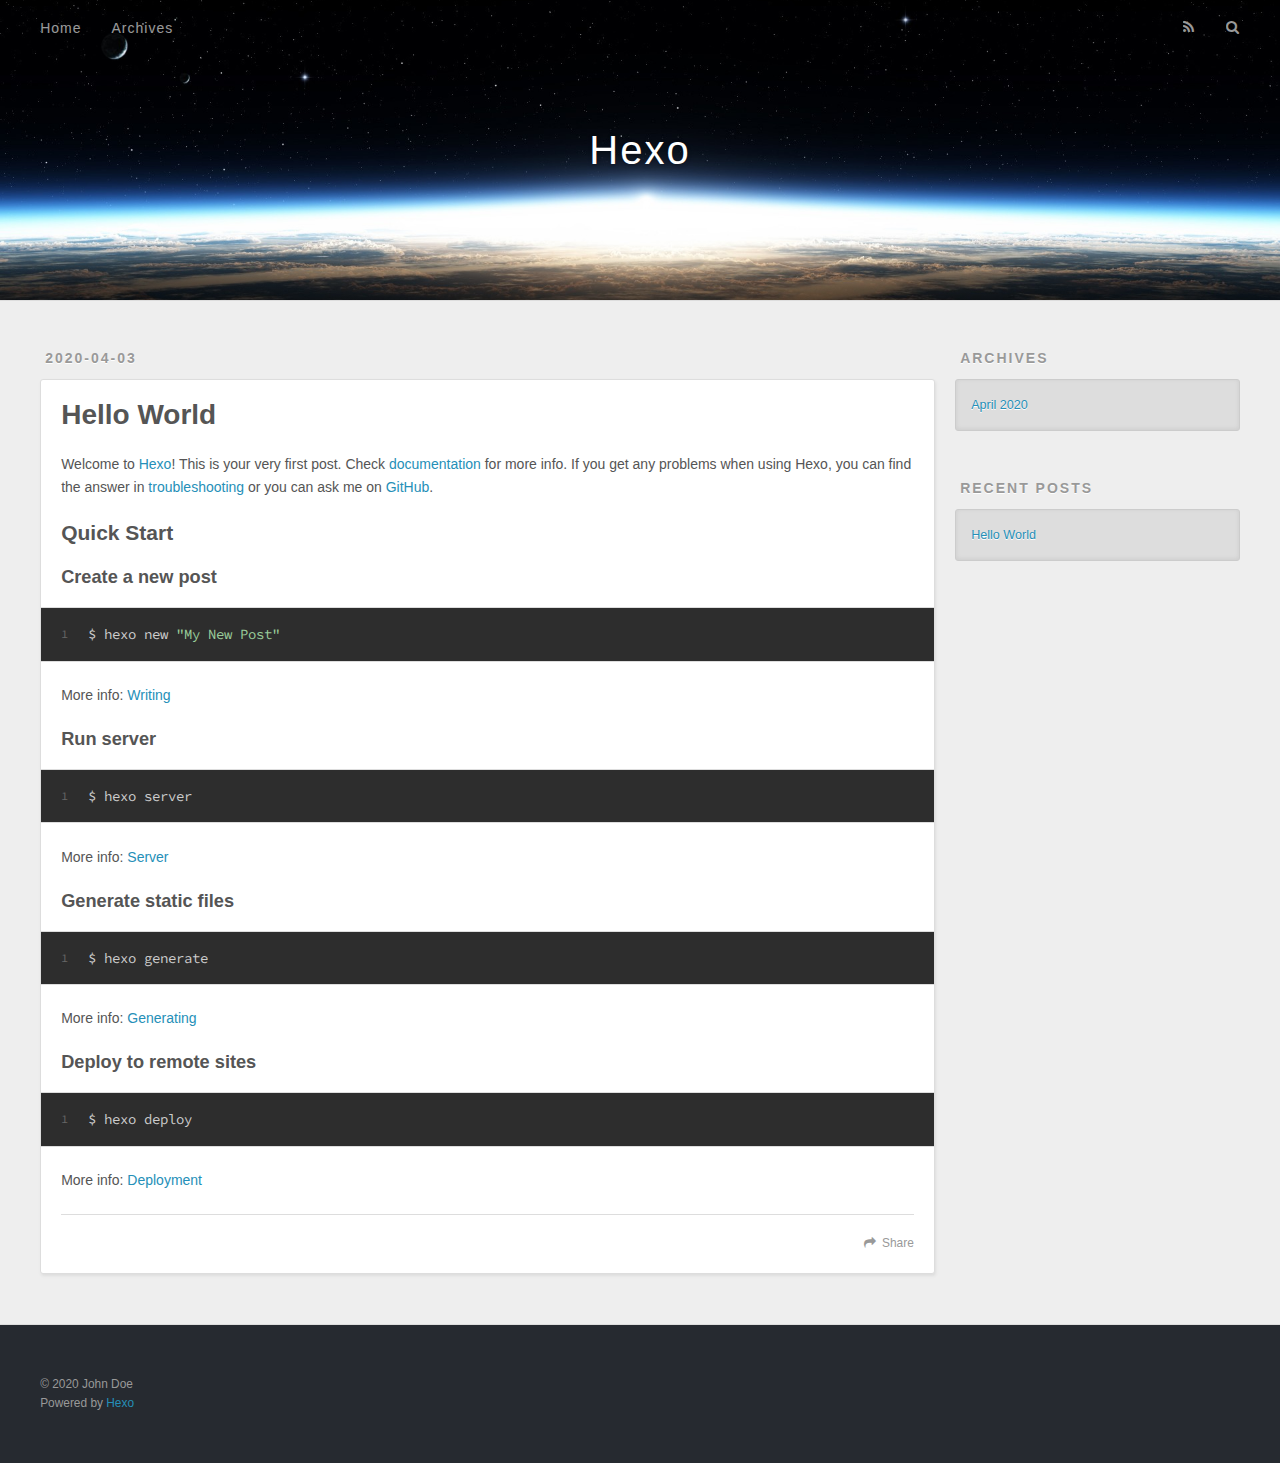
==== index.html @ 4df231c2 "Site updated: 2020-04-03 23:42:17" ====
<!DOCTYPE html>
<html>
<head>
  <meta charset="utf-8">
  

  
  <title>Hexo</title>
  <meta name="viewport" content="width=device-width, initial-scale=1, maximum-scale=1">
  <meta property="og:type" content="website">
<meta property="og:title" content="Hexo">
<meta property="og:url" content="https://clarence-chemistry.github.io/My-fish-blog/index.html">
<meta property="og:site_name" content="Hexo">
<meta property="og:locale" content="en_US">
<meta property="article:author" content="John Doe">
<meta name="twitter:card" content="summary">
  
    <link rel="alternate" href="/atom.xml" title="Hexo" type="application/atom+xml">
  
  
    <link rel="icon" href="/favicon.png">
  
  
    <link href="//fonts.googleapis.com/css?family=Source+Code+Pro" rel="stylesheet" type="text/css">
  
  
<link rel="stylesheet" href="/css/style.css">

<meta name="generator" content="Hexo 4.2.0"></head>

<body>
  <div id="container">
    <div id="wrap">
      <header id="header">
  <div id="banner"></div>
  <div id="header-outer" class="outer">
    <div id="header-title" class="inner">
      <h1 id="logo-wrap">
        <a href="/" id="logo">Hexo</a>
      </h1>
      
    </div>
    <div id="header-inner" class="inner">
      <nav id="main-nav">
        <a id="main-nav-toggle" class="nav-icon"></a>
        
          <a class="main-nav-link" href="/">Home</a>
        
          <a class="main-nav-link" href="/archives">Archives</a>
        
      </nav>
      <nav id="sub-nav">
        
          <a id="nav-rss-link" class="nav-icon" href="/atom.xml" title="RSS Feed"></a>
        
        <a id="nav-search-btn" class="nav-icon" title="Search"></a>
      </nav>
      <div id="search-form-wrap">
        <form action="//google.com/search" method="get" accept-charset="UTF-8" class="search-form"><input type="search" name="q" class="search-form-input" placeholder="Search"><button type="submit" class="search-form-submit">&#xF002;</button><input type="hidden" name="sitesearch" value="https://clarence-chemistry.github.io/My-fish-blog"></form>
      </div>
    </div>
  </div>
</header>
      <div class="outer">
        <section id="main">
  
    <article id="post-hello-world" class="article article-type-post" itemscope itemprop="blogPost">
  <div class="article-meta">
    <a href="/2020/04/03/hello-world/" class="article-date">
  <time datetime="2020-04-03T15:24:32.075Z" itemprop="datePublished">2020-04-03</time>
</a>
    
  </div>
  <div class="article-inner">
    
    
      <header class="article-header">
        
  
    <h1 itemprop="name">
      <a class="article-title" href="/2020/04/03/hello-world/">Hello World</a>
    </h1>
  

      </header>
    
    <div class="article-entry" itemprop="articleBody">
      
        <p>Welcome to <a href="https://hexo.io/" target="_blank" rel="noopener">Hexo</a>! This is your very first post. Check <a href="https://hexo.io/docs/" target="_blank" rel="noopener">documentation</a> for more info. If you get any problems when using Hexo, you can find the answer in <a href="https://hexo.io/docs/troubleshooting.html" target="_blank" rel="noopener">troubleshooting</a> or you can ask me on <a href="https://github.com/hexojs/hexo/issues" target="_blank" rel="noopener">GitHub</a>.</p>
<h2 id="Quick-Start"><a href="#Quick-Start" class="headerlink" title="Quick Start"></a>Quick Start</h2><h3 id="Create-a-new-post"><a href="#Create-a-new-post" class="headerlink" title="Create a new post"></a>Create a new post</h3><figure class="highlight bash"><table><tr><td class="gutter"><pre><span class="line">1</span><br></pre></td><td class="code"><pre><span class="line">$ hexo new <span class="string">"My New Post"</span></span><br></pre></td></tr></table></figure>

<p>More info: <a href="https://hexo.io/docs/writing.html" target="_blank" rel="noopener">Writing</a></p>
<h3 id="Run-server"><a href="#Run-server" class="headerlink" title="Run server"></a>Run server</h3><figure class="highlight bash"><table><tr><td class="gutter"><pre><span class="line">1</span><br></pre></td><td class="code"><pre><span class="line">$ hexo server</span><br></pre></td></tr></table></figure>

<p>More info: <a href="https://hexo.io/docs/server.html" target="_blank" rel="noopener">Server</a></p>
<h3 id="Generate-static-files"><a href="#Generate-static-files" class="headerlink" title="Generate static files"></a>Generate static files</h3><figure class="highlight bash"><table><tr><td class="gutter"><pre><span class="line">1</span><br></pre></td><td class="code"><pre><span class="line">$ hexo generate</span><br></pre></td></tr></table></figure>

<p>More info: <a href="https://hexo.io/docs/generating.html" target="_blank" rel="noopener">Generating</a></p>
<h3 id="Deploy-to-remote-sites"><a href="#Deploy-to-remote-sites" class="headerlink" title="Deploy to remote sites"></a>Deploy to remote sites</h3><figure class="highlight bash"><table><tr><td class="gutter"><pre><span class="line">1</span><br></pre></td><td class="code"><pre><span class="line">$ hexo deploy</span><br></pre></td></tr></table></figure>

<p>More info: <a href="https://hexo.io/docs/one-command-deployment.html" target="_blank" rel="noopener">Deployment</a></p>

      
    </div>
    <footer class="article-footer">
      <a data-url="https://clarence-chemistry.github.io/My-fish-blog/2020/04/03/hello-world/" data-id="ck8kctu7f0000n0w3fq7yd4i6" class="article-share-link">Share</a>
      
      
    </footer>
  </div>
  
</article>


  


</section>
        
          <aside id="sidebar">
  
    

  
    

  
    
  
    
  <div class="widget-wrap">
    <h3 class="widget-title">Archives</h3>
    <div class="widget">
      <ul class="archive-list"><li class="archive-list-item"><a class="archive-list-link" href="/archives/2020/04/">April 2020</a></li></ul>
    </div>
  </div>


  
    
  <div class="widget-wrap">
    <h3 class="widget-title">Recent Posts</h3>
    <div class="widget">
      <ul>
        
          <li>
            <a href="/2020/04/03/hello-world/">Hello World</a>
          </li>
        
      </ul>
    </div>
  </div>

  
</aside>
        
      </div>
      <footer id="footer">
  
  <div class="outer">
    <div id="footer-info" class="inner">
      &copy; 2020 John Doe<br>
      Powered by <a href="http://hexo.io/" target="_blank">Hexo</a>
    </div>
  </div>
</footer>
    </div>
    <nav id="mobile-nav">
  
    <a href="/" class="mobile-nav-link">Home</a>
  
    <a href="/archives" class="mobile-nav-link">Archives</a>
  
</nav>
    

<script src="//ajax.googleapis.com/ajax/libs/jquery/2.0.3/jquery.min.js"></script>


  
<link rel="stylesheet" href="/fancybox/jquery.fancybox.css">

  
<script src="/fancybox/jquery.fancybox.pack.js"></script>




<script src="/js/script.js"></script>




  </div>
</body>
</html>
---- css/style.css ----
body {
  width: 100%;
}
body:before,
body:after {
  content: "";
  display: table;
}
body:after {
  clear: both;
}
html,
body,
div,
span,
applet,
object,
iframe,
h1,
h2,
h3,
h4,
h5,
h6,
p,
blockquote,
pre,
a,
abbr,
acronym,
address,
big,
cite,
code,
del,
dfn,
em,
img,
ins,
kbd,
q,
s,
samp,
small,
strike,
strong,
sub,
sup,
tt,
var,
dl,
dt,
dd,
ol,
ul,
li,
fieldset,
form,
label,
legend,
table,
caption,
tbody,
tfoot,
thead,
tr,
th,
td {
  margin: 0;
  padding: 0;
  border: 0;
  outline: 0;
  font-weight: inherit;
  font-style: inherit;
  font-family: inherit;
  font-size: 100%;
  vertical-align: baseline;
}
body {
  line-height: 1;
  color: #000;
  background: #fff;
}
ol,
ul {
  list-style: none;
}
table {
  border-collapse: separate;
  border-spacing: 0;
  vertical-align: middle;
}
caption,
th,
td {
  text-align: left;
  font-weight: normal;
  vertical-align: middle;
}
a img {
  border: none;
}
input,
button {
  margin: 0;
  padding: 0;
}
input::-moz-focus-inner,
button::-moz-focus-inner {
  border: 0;
  padding: 0;
}
@font-face {
  font-family: FontAwesome;
  font-style: normal;
  font-weight: normal;
  src: url("fonts/fontawesome-webfont.eot?v=#4.0.3");
  src: url("fonts/fontawesome-webfont.eot?#iefix&v=#4.0.3") format("embedded-opentype"), url("fonts/fontawesome-webfont.woff?v=#4.0.3") format("woff"), url("fonts/fontawesome-webfont.ttf?v=#4.0.3") format("truetype"), url("fonts/fontawesome-webfont.svg#fontawesomeregular?v=#4.0.3") format("svg");
}
html,
body,
#container {
  height: 100%;
}
body {
  background: #eee;
  font: 14px -apple-system, BlinkMacSystemFont, "Segoe UI", "Roboto", "Oxygen", "Ubuntu", "Cantarell", "Fira Sans", "Droid Sans", "Helvetica Neue", sans-serif;
  -webkit-text-size-adjust: 100%;
}
.outer {
  max-width: 1220px;
  margin: 0 auto;
  padding: 0 20px;
}
.outer:before,
.outer:after {
  content: "";
  display: table;
}
.outer:after {
  clear: both;
}
.inner {
  display: inline;
  float: left;
  width: 98.33333333333333%;
  margin: 0 0.833333333333333%;
}
.left,
.alignleft {
  float: left;
}
.right,
.alignright {
  float: right;
}
.clear {
  clear: both;
}
#container {
  position: relative;
}
.mobile-nav-on {
  overflow: hidden;
}
#wrap {
  height: 100%;
  width: 100%;
  position: absolute;
  top: 0;
  left: 0;
  -webkit-transition: 0.2s ease-out;
  -moz-transition: 0.2s ease-out;
  -ms-transition: 0.2s ease-out;
  transition: 0.2s ease-out;
  z-index: 1;
  background: #eee;
}
.mobile-nav-on #wrap {
  left: 280px;
}
@media screen and (min-width: 768px) {
  #main {
    display: inline;
    float: left;
    width: 73.33333333333333%;
    margin: 0 0.833333333333333%;
  }
}
.article-date,
.article-category-link,
.archive-year,
.widget-title {
  text-decoration: none;
  text-transform: uppercase;
  letter-spacing: 2px;
  color: #999;
  margin-bottom: 1em;
  margin-left: 5px;
  line-height: 1em;
  text-shadow: 0 1px #fff;
  font-weight: bold;
}
.article-inner,
.archive-article-inner {
  background: #fff;
  -webkit-box-shadow: 1px 2px 3px #ddd;
  box-shadow: 1px 2px 3px #ddd;
  border: 1px solid #ddd;
  border-radius: 3px;
}
.article-entry h1,
.widget h1 {
  font-size: 2em;
}
.article-entry h2,
.widget h2 {
  font-size: 1.5em;
}
.article-entry h3,
.widget h3 {
  font-size: 1.3em;
}
.article-entry h4,
.widget h4 {
  font-size: 1.2em;
}
.article-entry h5,
.widget h5 {
  font-size: 1em;
}
.article-entry h6,
.widget h6 {
  font-size: 1em;
  color: #999;
}
.article-entry hr,
.widget hr {
  border: 1px dashed #ddd;
}
.article-entry strong,
.widget strong {
  font-weight: bold;
}
.article-entry em,
.widget em,
.article-entry cite,
.widget cite {
  font-style: italic;
}
.article-entry sup,
.widget sup,
.article-entry sub,
.widget sub {
  font-size: 0.75em;
  line-height: 0;
  position: relative;
  vertical-align: baseline;
}
.article-entry sup,
.widget sup {
  top: -0.5em;
}
.article-entry sub,
.widget sub {
  bottom: -0.2em;
}
.article-entry small,
.widget small {
  font-size: 0.85em;
}
.article-entry acronym,
.widget acronym,
.article-entry abbr,
.widget abbr {
  border-bottom: 1px dotted;
}
.article-entry ul,
.widget ul,
.article-entry ol,
.widget ol,
.article-entry dl,
.widget dl {
  margin: 0 20px;
  line-height: 1.6em;
}
.article-entry ul ul,
.widget ul ul,
.article-entry ol ul,
.widget ol ul,
.article-entry ul ol,
.widget ul ol,
.article-entry ol ol,
.widget ol ol {
  margin-top: 0;
  margin-bottom: 0;
}
.article-entry ul,
.widget ul {
  list-style: disc;
}
.article-entry ol,
.widget ol {
  list-style: decimal;
}
.article-entry dt,
.widget dt {
  font-weight: bold;
}
#header {
  height: 300px;
  position: relative;
  border-bottom: 1px solid #ddd;
}
#header:before,
#header:after {
  content: "";
  position: absolute;
  left: 0;
  right: 0;
  height: 40px;
}
#header:before {
  top: 0;
  background: -webkit-linear-gradient(rgba(0,0,0,0.2), transparent);
  background: -moz-linear-gradient(rgba(0,0,0,0.2), transparent);
  background: -ms-linear-gradient(rgba(0,0,0,0.2), transparent);
  background: linear-gradient(rgba(0,0,0,0.2), transparent);
}
#header:after {
  bottom: 0;
  background: -webkit-linear-gradient(transparent, rgba(0,0,0,0.2));
  background: -moz-linear-gradient(transparent, rgba(0,0,0,0.2));
  background: -ms-linear-gradient(transparent, rgba(0,0,0,0.2));
  background: linear-gradient(transparent, rgba(0,0,0,0.2));
}
#header-outer {
  height: 100%;
  position: relative;
}
#header-inner {
  position: relative;
  overflow: hidden;
}
#banner {
  position: absolute;
  top: 0;
  left: 0;
  width: 100%;
  height: 100%;
  background: url("images/banner.jpg") center #000;
  -webkit-background-size: cover;
  -moz-background-size: cover;
  background-size: cover;
  z-index: -1;
}
#header-title {
  text-align: center;
  height: 40px;
  position: absolute;
  top: 50%;
  left: 0;
  margin-top: -20px;
}
#logo,
#subtitle {
  text-decoration: none;
  color: #fff;
  font-weight: 300;
  text-shadow: 0 1px 4px rgba(0,0,0,0.3);
}
#logo {
  font-size: 40px;
  line-height: 40px;
  letter-spacing: 2px;
}
#subtitle {
  font-size: 16px;
  line-height: 16px;
  letter-spacing: 1px;
}
#subtitle-wrap {
  margin-top: 16px;
}
#main-nav {
  float: left;
  margin-left: -15px;
}
.nav-icon,
.main-nav-link {
  float: left;
  color: #fff;
  opacity: 0.6;
  text-decoration: none;
  text-shadow: 0 1px rgba(0,0,0,0.2);
  -webkit-transition: opacity 0.2s;
  -moz-transition: opacity 0.2s;
  -ms-transition: opacity 0.2s;
  transition: opacity 0.2s;
  display: block;
  padding: 20px 15px;
}
.nav-icon:hover,
.main-nav-link:hover {
  opacity: 1;
}
.nav-icon {
  font-family: FontAwesome;
  text-align: center;
  font-size: 14px;
  width: 14px;
  height: 14px;
  padding: 20px 15px;
  position: relative;
  cursor: pointer;
}
.main-nav-link {
  font-weight: 300;
  letter-spacing: 1px;
}
@media screen and (max-width: 479px) {
  .main-nav-link {
    display: none;
  }
}
#main-nav-toggle {
  display: none;
}
#main-nav-toggle:before {
  content: "\f0c9";
}
@media screen and (max-width: 479px) {
  #main-nav-toggle {
    display: block;
  }
}
#sub-nav {
  float: right;
  margin-right: -15px;
}
#nav-rss-link:before {
  content: "\f09e";
}
#nav-search-btn:before {
  content: "\f002";
}
#search-form-wrap {
  position: absolute;
  top: 15px;
  width: 150px;
  height: 30px;
  right: -150px;
  opacity: 0;
  -webkit-transition: 0.2s ease-out;
  -moz-transition: 0.2s ease-out;
  -ms-transition: 0.2s ease-out;
  transition: 0.2s ease-out;
}
#search-form-wrap.on {
  opacity: 1;
  right: 0;
}
@media screen and (max-width: 479px) {
  #search-form-wrap {
    width: 100%;
    right: -100%;
  }
}
.search-form {
  position: absolute;
  top: 0;
  left: 0;
  right: 0;
  background: #fff;
  padding: 5px 15px;
  border-radius: 15px;
  -webkit-box-shadow: 0 0 10px rgba(0,0,0,0.3);
  box-shadow: 0 0 10px rgba(0,0,0,0.3);
}
.search-form-input {
  border: none;
  background: none;
  color: #555;
  width: 100%;
  font: 13px -apple-system, BlinkMacSystemFont, "Segoe UI", "Roboto", "Oxygen", "Ubuntu", "Cantarell", "Fira Sans", "Droid Sans", "Helvetica Neue", sans-serif;
  outline: none;
}
.search-form-input::-webkit-search-results-decoration,
.search-form-input::-webkit-search-cancel-button {
  -webkit-appearance: none;
}
.search-form-submit {
  position: absolute;
  top: 50%;
  right: 10px;
  margin-top: -7px;
  font: 13px FontAwesome;
  border: none;
  background: none;
  color: #bbb;
  cursor: pointer;
}
.search-form-submit:hover,
.search-form-submit:focus {
  color: #777;
}
.article {
  margin: 50px 0;
}
.article-inner {
  overflow: hidden;
}
.article-meta:before,
.article-meta:after {
  content: "";
  display: table;
}
.article-meta:after {
  clear: both;
}
.article-date {
  float: left;
}
.article-category {
  float: left;
  line-height: 1em;
  color: #ccc;
  text-shadow: 0 1px #fff;
  margin-left: 8px;
}
.article-category:before {
  content: "\2022";
}
.article-category-link {
  margin: 0 12px 1em;
}
.article-header {
  padding: 20px 20px 0;
}
.article-title {
  text-decoration: none;
  font-size: 2em;
  font-weight: bold;
  color: #555;
  line-height: 1.1em;
  -webkit-transition: color 0.2s;
  -moz-transition: color 0.2s;
  -ms-transition: color 0.2s;
  transition: color 0.2s;
}
a.article-title:hover {
  color: #258fb8;
}
.article-entry {
  color: #555;
  padding: 0 20px;
}
.article-entry:before,
.article-entry:after {
  content: "";
  display: table;
}
.article-entry:after {
  clear: both;
}
.article-entry p,
.article-entry table {
  line-height: 1.6em;
  margin: 1.6em 0;
}
.article-entry h1,
.article-entry h2,
.article-entry h3,
.article-entry h4,
.article-entry h5,
.article-entry h6 {
  font-weight: bold;
}
.article-entry h1,
.article-entry h2,
.article-entry h3,
.article-entry h4,
.article-entry h5,
.article-entry h6 {
  line-height: 1.1em;
  margin: 1.1em 0;
}
.article-entry a {
  color: #258fb8;
  text-decoration: none;
}
.article-entry a:hover {
  text-decoration: underline;
}
.article-entry ul,
.article-entry ol,
.article-entry dl {
  margin-top: 1.6em;
  margin-bottom: 1.6em;
}
.article-entry img,
.article-entry video {
  max-width: 100%;
  height: auto;
  display: block;
  margin: auto;
}
.article-entry iframe {
  border: none;
}
.article-entry table {
  width: 100%;
  border-collapse: collapse;
  border-spacing: 0;
}
.article-entry th {
  font-weight: bold;
  border-bottom: 3px solid #ddd;
  padding-bottom: 0.5em;
}
.article-entry td {
  border-bottom: 1px solid #ddd;
  padding: 10px 0;
}
.article-entry blockquote {
  font-family: Georgia, "Times New Roman", serif;
  font-size: 1.4em;
  margin: 1.6em 20px;
  text-align: center;
}
.article-entry blockquote footer {
  font-size: 14px;
  margin: 1.6em 0;
  font-family: -apple-system, BlinkMacSystemFont, "Segoe UI", "Roboto", "Oxygen", "Ubuntu", "Cantarell", "Fira Sans", "Droid Sans", "Helvetica Neue", sans-serif;
}
.article-entry blockquote footer cite:before {
  content: "—";
  padding: 0 0.5em;
}
.article-entry .pullquote {
  text-align: left;
  width: 45%;
  margin: 0;
}
.article-entry .pullquote.left {
  margin-left: 0.5em;
  margin-right: 1em;
}
.article-entry .pullquote.right {
  margin-right: 0.5em;
  margin-left: 1em;
}
.article-entry .caption {
  color: #999;
  display: block;
  font-size: 0.9em;
  margin-top: 0.5em;
  position: relative;
  text-align: center;
}
.article-entry .video-container {
  position: relative;
  padding-top: 56.25%;
  height: 0;
  overflow: hidden;
}
.article-entry .video-container iframe,
.article-entry .video-container object,
.article-entry .video-container embed {
  position: absolute;
  top: 0;
  left: 0;
  width: 100%;
  height: 100%;
  margin-top: 0;
}
.article-more-link a {
  display: inline-block;
  line-height: 1em;
  padding: 6px 15px;
  border-radius: 15px;
  background: #eee;
  color: #999;
  text-shadow: 0 1px #fff;
  text-decoration: none;
}
.article-more-link a:hover {
  background: #258fb8;
  color: #fff;
  text-decoration: none;
  text-shadow: 0 1px #1e7293;
}
.article-footer {
  font-size: 0.85em;
  line-height: 1.6em;
  border-top: 1px solid #ddd;
  padding-top: 1.6em;
  margin: 0 20px 20px;
}
.article-footer:before,
.article-footer:after {
  content: "";
  display: table;
}
.article-footer:after {
  clear: both;
}
.article-footer a {
  color: #999;
  text-decoration: none;
}
.article-footer a:hover {
  color: #555;
}
.article-tag-list-item {
  float: left;
  margin-right: 10px;
}
.article-tag-list-link:before {
  content: "#";
}
.article-comment-link {
  float: right;
}
.article-comment-link:before {
  content: "\f075";
  font-family: FontAwesome;
  padding-right: 8px;
}
.article-share-link {
  cursor: pointer;
  float: right;
  margin-left: 20px;
}
.article-share-link:before {
  content: "\f064";
  font-family: FontAwesome;
  padding-right: 6px;
}
#article-nav {
  position: relative;
}
#article-nav:before,
#article-nav:after {
  content: "";
  display: table;
}
#article-nav:after {
  clear: both;
}
@media screen and (min-width: 768px) {
  #article-nav {
    margin: 50px 0;
  }
  #article-nav:before {
    width: 8px;
    height: 8px;
    position: absolute;
    top: 50%;
    left: 50%;
    margin-top: -4px;
    margin-left: -4px;
    content: "";
    border-radius: 50%;
    background: #ddd;
    -webkit-box-shadow: 0 1px 2px #fff;
    box-shadow: 0 1px 2px #fff;
  }
}
.article-nav-link-wrap {
  text-decoration: none;
  text-shadow: 0 1px #fff;
  color: #999;
  -webkit-box-sizing: border-box;
  -moz-box-sizing: border-box;
  box-sizing: border-box;
  margin-top: 50px;
  text-align: center;
  display: block;
}
.article-nav-link-wrap:hover {
  color: #555;
}
@media screen and (min-width: 768px) {
  .article-nav-link-wrap {
    width: 50%;
    margin-top: 0;
  }
}
@media screen and (min-width: 768px) {
  #article-nav-newer {
    float: left;
    text-align: right;
    padding-right: 20px;
  }
}
@media screen and (min-width: 768px) {
  #article-nav-older {
    float: right;
    text-align: left;
    padding-left: 20px;
  }
}
.article-nav-caption {
  text-transform: uppercase;
  letter-spacing: 2px;
  color: #ddd;
  line-height: 1em;
  font-weight: bold;
}
#article-nav-newer .article-nav-caption {
  margin-right: -2px;
}
.article-nav-title {
  font-size: 0.85em;
  line-height: 1.6em;
  margin-top: 0.5em;
}
.article-share-box {
  position: absolute;
  display: none;
  background: #fff;
  -webkit-box-shadow: 1px 2px 10px rgba(0,0,0,0.2);
  box-shadow: 1px 2px 10px rgba(0,0,0,0.2);
  border-radius: 3px;
  margin-left: -145px;
  overflow: hidden;
  z-index: 1;
}
.article-share-box.on {
  display: block;
}
.article-share-input {
  width: 100%;
  background: none;
  -webkit-box-sizing: border-box;
  -moz-box-sizing: border-box;
  box-sizing: border-box;
  font: 14px -apple-system, BlinkMacSystemFont, "Segoe UI", "Roboto", "Oxygen", "Ubuntu", "Cantarell", "Fira Sans", "Droid Sans", "Helvetica Neue", sans-serif;
  padding: 0 15px;
  color: #555;
  outline: none;
  border: 1px solid #ddd;
  border-radius: 3px 3px 0 0;
  height: 36px;
  line-height: 36px;
}
.article-share-links {
  background: #eee;
}
.article-share-links:before,
.article-share-links:after {
  content: "";
  display: table;
}
.article-share-links:after {
  clear: both;
}
.article-share-twitter,
.article-share-facebook,
.article-share-pinterest,
.article-share-google {
  width: 50px;
  height: 36px;
  display: block;
  float: left;
  position: relative;
  color: #999;
  text-shadow: 0 1px #fff;
}
.article-share-twitter:before,
.article-share-facebook:before,
.article-share-pinterest:before,
.article-share-google:before {
  font-size: 20px;
  font-family: FontAwesome;
  width: 20px;
  height: 20px;
  position: absolute;
  top: 50%;
  left: 50%;
  margin-top: -10px;
  margin-left: -10px;
  text-align: center;
}
.article-share-twitter:hover,
.article-share-facebook:hover,
.article-share-pinterest:hover,
.article-share-google:hover {
  color: #fff;
}
.article-share-twitter:before {
  content: "\f099";
}
.article-share-twitter:hover {
  background: #00aced;
  text-shadow: 0 1px #008abe;
}
.article-share-facebook:before {
  content: "\f09a";
}
.article-share-facebook:hover {
  background: #3b5998;
  text-shadow: 0 1px #2f477a;
}
.article-share-pinterest:before {
  content: "\f0d2";
}
.article-share-pinterest:hover {
  background: #cb2027;
  text-shadow: 0 1px #a21a1f;
}
.article-share-google:before {
  content: "\f0d5";
}
.article-share-google:hover {
  background: #dd4b39;
  text-shadow: 0 1px #be3221;
}
.article-gallery {
  background: #000;
  position: relative;
}
.article-gallery-photos {
  position: relative;
  overflow: hidden;
}
.article-gallery-img {
  display: none;
  max-width: 100%;
}
.article-gallery-img:first-child {
  display: block;
}
.article-gallery-img.loaded {
  position: absolute;
  display: block;
}
.article-gallery-img img {
  display: block;
  max-width: 100%;
  margin: 0 auto;
}
#comments {
  background: #fff;
  -webkit-box-shadow: 1px 2px 3px #ddd;
  box-shadow: 1px 2px 3px #ddd;
  padding: 20px;
  border: 1px solid #ddd;
  border-radius: 3px;
  margin: 50px 0;
}
#comments a {
  color: #258fb8;
}
.archives-wrap {
  margin: 50px 0;
}
.archives:before,
.archives:after {
  content: "";
  display: table;
}
.archives:after {
  clear: both;
}
.archive-year-wrap {
  margin-bottom: 1em;
}
.archives {
  -webkit-column-gap: 10px;
  -moz-column-gap: 10px;
  column-gap: 10px;
}
@media screen and (min-width: 480px) and (max-width: 767px) {
  .archives {
    -webkit-column-count: 2;
    -moz-column-count: 2;
    column-count: 2;
  }
}
@media screen and (min-width: 768px) {
  .archives {
    -webkit-column-count: 3;
    -moz-column-count: 3;
    column-count: 3;
  }
}
.archive-article {
  -webkit-column-break-inside: avoid;
  page-break-inside: avoid;
  overflow: hidden;
  break-inside: avoid-column;
}
.archive-article-inner {
  padding: 10px;
  margin-bottom: 15px;
}
.archive-article-title {
  text-decoration: none;
  font-weight: bold;
  color: #555;
  -webkit-transition: color 0.2s;
  -moz-transition: color 0.2s;
  -ms-transition: color 0.2s;
  transition: color 0.2s;
  line-height: 1.6em;
}
.archive-article-title:hover {
  color: #258fb8;
}
.archive-article-footer {
  margin-top: 1em;
}
.archive-article-date {
  color: #999;
  text-decoration: none;
  font-size: 0.85em;
  line-height: 1em;
  margin-bottom: 0.5em;
  display: block;
}
#page-nav {
  margin: 50px auto;
  background: #fff;
  -webkit-box-shadow: 1px 2px 3px #ddd;
  box-shadow: 1px 2px 3px #ddd;
  border: 1px solid #ddd;
  border-radius: 3px;
  text-align: center;
  color: #999;
  overflow: hidden;
}
#page-nav:before,
#page-nav:after {
  content: "";
  display: table;
}
#page-nav:after {
  clear: both;
}
#page-nav a,
#page-nav span {
  padding: 10px 20px;
  line-height: 1;
  height: 2ex;
}
#page-nav a {
  color: #999;
  text-decoration: none;
}
#page-nav a:hover {
  background: #999;
  color: #fff;
}
#page-nav .prev {
  float: left;
}
#page-nav .next {
  float: right;
}
#page-nav .page-number {
  display: inline-block;
}
@media screen and (max-width: 479px) {
  #page-nav .page-number {
    display: none;
  }
}
#page-nav .current {
  color: #555;
  font-weight: bold;
}
#page-nav .space {
  color: #ddd;
}
#footer {
  background: #262a30;
  padding: 50px 0;
  border-top: 1px solid #ddd;
  color: #999;
}
#footer a {
  color: #258fb8;
  text-decoration: none;
}
#footer a:hover {
  text-decoration: underline;
}
#footer-info {
  line-height: 1.6em;
  font-size: 0.85em;
}
.article-entry pre,
.article-entry .highlight {
  background: #2d2d2d;
  margin: 0 -20px;
  padding: 15px 20px;
  border-style: solid;
  border-color: #ddd;
  border-width: 1px 0;
  overflow: auto;
  color: #ccc;
  line-height: 22.400000000000002px;
}
.article-entry .highlight .gutter pre,
.article-entry .gist .gist-file .gist-data .line-numbers {
  color: #666;
  font-size: 0.85em;
}
.article-entry pre,
.article-entry code {
  font-family: "Source Code Pro", Consolas, Monaco, Menlo, Consolas, monospace;
}
.article-entry code {
  background: #eee;
  text-shadow: 0 1px #fff;
  padding: 0 0.3em;
}
.article-entry pre code {
  background: none;
  text-shadow: none;
  padding: 0;
}
.article-entry .highlight pre {
  border: none;
  margin: 0;
  padding: 0;
}
.article-entry .highlight table {
  margin: 0;
  width: auto;
}
.article-entry .highlight td {
  border: none;
  padding: 0;
}
.article-entry .highlight figcaption {
  font-size: 0.85em;
  color: #999;
  line-height: 1em;
  margin-bottom: 1em;
}
.article-entry .highlight figcaption:before,
.article-entry .highlight figcaption:after {
  content: "";
  display: table;
}
.article-entry .highlight figcaption:after {
  clear: both;
}
.article-entry .highlight figcaption a {
  float: right;
}
.article-entry .highlight .gutter pre {
  text-align: right;
  padding-right: 20px;
}
.article-entry .highlight .line {
  height: 22.400000000000002px;
}
.article-entry .highlight .line.marked {
  background: #515151;
}
.article-entry .gist {
  margin: 0 -20px;
  border-style: solid;
  border-color: #ddd;
  border-width: 1px 0;
  background: #2d2d2d;
  padding: 15px 20px 15px 0;
}
.article-entry .gist .gist-file {
  border: none;
  font-family: "Source Code Pro", Consolas, Monaco, Menlo, Consolas, monospace;
  margin: 0;
}
.article-entry .gist .gist-file .gist-data {
  background: none;
  border: none;
}
.article-entry .gist .gist-file .gist-data .line-numbers {
  background: none;
  border: none;
  padding: 0 20px 0 0;
}
.article-entry .gist .gist-file .gist-data .line-data {
  padding: 0 !important;
}
.article-entry .gist .gist-file .highlight {
  margin: 0;
  padding: 0;
  border: none;
}
.article-entry .gist .gist-file .gist-meta {
  background: #2d2d2d;
  color: #999;
  font: 0.85em -apple-system, BlinkMacSystemFont, "Segoe UI", "Roboto", "Oxygen", "Ubuntu", "Cantarell", "Fira Sans", "Droid Sans", "Helvetica Neue", sans-serif;
  text-shadow: 0 0;
  padding: 0;
  margin-top: 1em;
  margin-left: 20px;
}
.article-entry .gist .gist-file .gist-meta a {
  color: #258fb8;
  font-weight: normal;
}
.article-entry .gist .gist-file .gist-meta a:hover {
  text-decoration: underline;
}
pre .comment,
pre .title {
  color: #999;
}
pre .variable,
pre .attribute,
pre .tag,
pre .regexp,
pre .ruby .constant,
pre .xml .tag .title,
pre .xml .pi,
pre .xml .doctype,
pre .html .doctype,
pre .css .id,
pre .css .class,
pre .css .pseudo {
  color: #f2777a;
}
pre .number,
pre .preprocessor,
pre .built_in,
pre .literal,
pre .params,
pre .constant {
  color: #f99157;
}
pre .class,
pre .ruby .class .title,
pre .css .rules .attribute {
  color: #9c9;
}
pre .string,
pre .value,
pre .inheritance,
pre .header,
pre .ruby .symbol,
pre .xml .cdata {
  color: #9c9;
}
pre .css .hexcolor {
  color: #6cc;
}
pre .function,
pre .python .decorator,
pre .python .title,
pre .ruby .function .title,
pre .ruby .title .keyword,
pre .perl .sub,
pre .javascript .title,
pre .coffeescript .title {
  color: #69c;
}
pre .keyword,
pre .javascript .function {
  color: #c9c;
}
@media screen and (max-width: 479px) {
  #mobile-nav {
    position: absolute;
    top: 0;
    left: 0;
    width: 280px;
    height: 100%;
    background: #191919;
    border-right: 1px solid #fff;
  }
}
@media screen and (max-width: 479px) {
  .mobile-nav-link {
    display: block;
    color: #999;
    text-decoration: none;
    padding: 15px 20px;
    font-weight: bold;
  }
  .mobile-nav-link:hover {
    color: #fff;
  }
}
@media screen and (min-width: 768px) {
  #sidebar {
    display: inline;
    float: left;
    width: 23.333333333333332%;
    margin: 0 0.833333333333333%;
  }
}
.widget-wrap {
  margin: 50px 0;
}
.widget {
  color: #777;
  text-shadow: 0 1px #fff;
  background: #ddd;
  -webkit-box-shadow: 0 -1px 4px #ccc inset;
  box-shadow: 0 -1px 4px #ccc inset;
  border: 1px solid #ccc;
  padding: 15px;
  border-radius: 3px;
}
.widget a {
  color: #258fb8;
  text-decoration: none;
}
.widget a:hover {
  text-decoration: underline;
}
.widget ul ul,
.widget ol ul,
.widget dl ul,
.widget ul ol,
.widget ol ol,
.widget dl ol,
.widget ul dl,
.widget ol dl,
.widget dl dl {
  margin-left: 15px;
  list-style: disc;
}
.widget {
  line-height: 1.6em;
  word-wrap: break-word;
  font-size: 0.9em;
}
.widget ul,
.widget ol {
  list-style: none;
  margin: 0;
}
.widget ul ul,
.widget ol ul,
.widget ul ol,
.widget ol ol {
  margin: 0 20px;
}
.widget ul ul,
.widget ol ul {
  list-style: disc;
}
.widget ul ol,
.widget ol ol {
  list-style: decimal;
}
.category-list-count,
.tag-list-count,
.archive-list-count {
  padding-left: 5px;
  color: #999;
  font-size: 0.85em;
}
.category-list-count:before,
.tag-list-count:before,
.archive-list-count:before {
  content: "(";
}
.category-list-count:after,
.tag-list-count:after,
.archive-list-count:after {
  content: ")";
}
.tagcloud a {
  margin-right: 5px;
  display: inline-block;
}
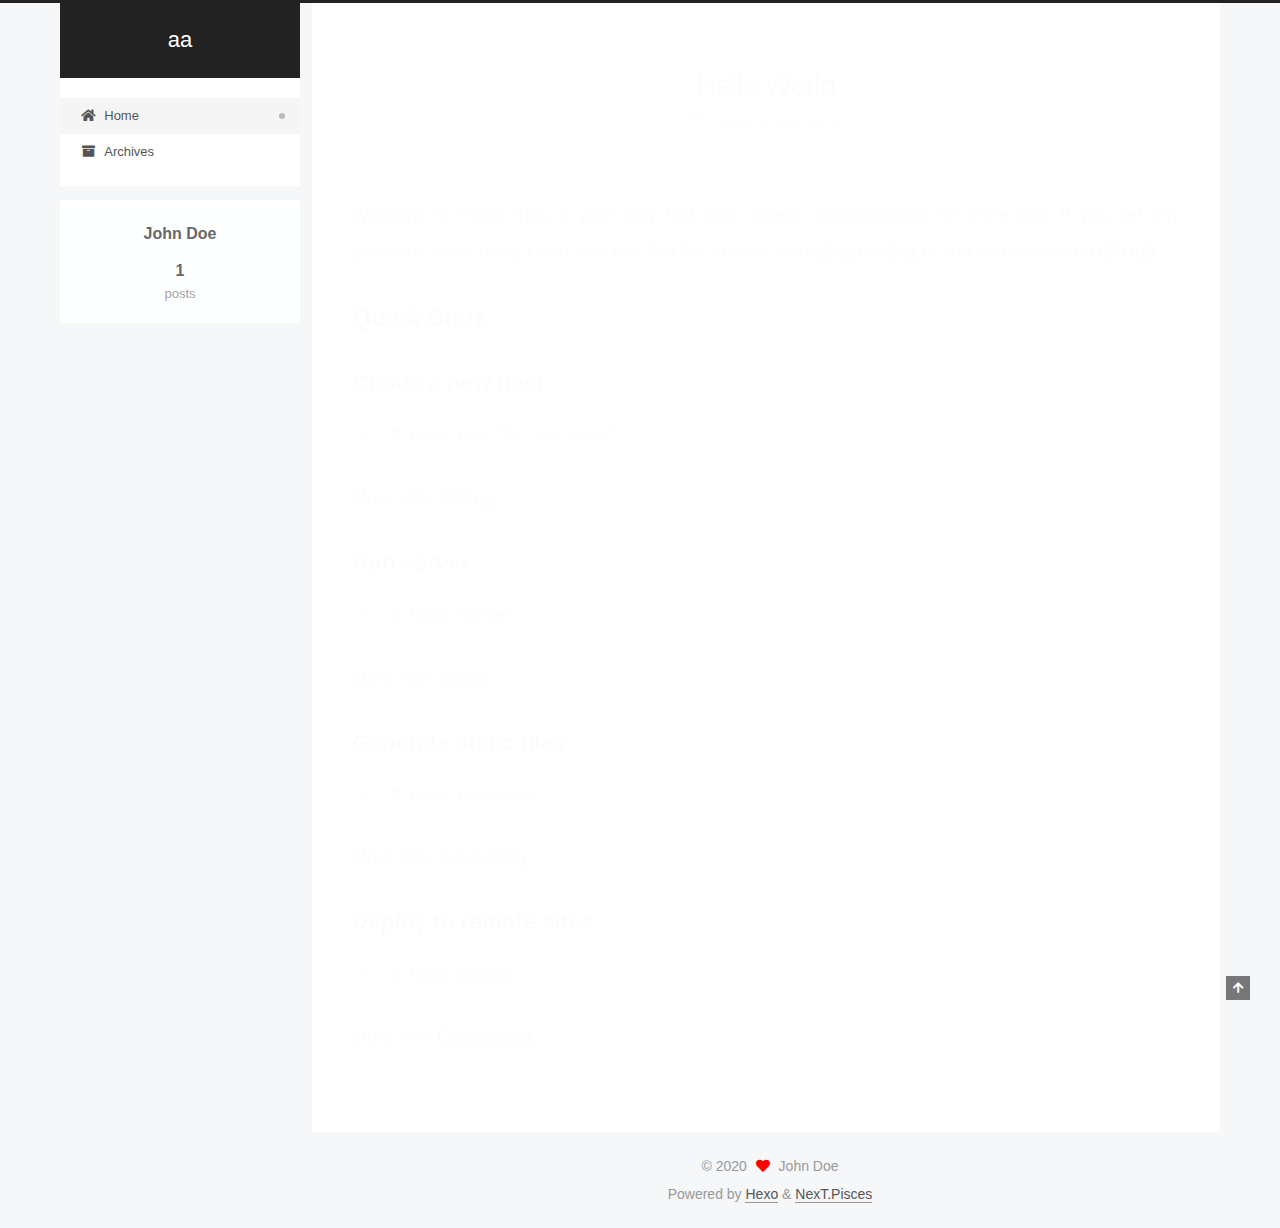
==== commit 1755b208: "Site updated: 2020-04-03 23:49:36" ====
--- a/index.html
+++ b/index.html
@@ -1,196 +1,369 @@
 <!DOCTYPE html>
-<html>
+<html lang="en">
 <head>
-  <meta charset="utf-8">
-  
-
-  
-  <title>Hexo</title>
-  <meta name="viewport" content="width=device-width, initial-scale=1, maximum-scale=1">
+  <meta charset="UTF-8">
+<meta name="viewport" content="width=device-width, initial-scale=1, maximum-scale=2">
+<meta name="theme-color" content="#222">
+<meta name="generator" content="Hexo 4.2.0">
+  <link rel="apple-touch-icon" sizes="180x180" href="/images/apple-touch-icon-next.png">
+  <link rel="icon" type="image/png" sizes="32x32" href="/images/favicon-32x32-next.png">
+  <link rel="icon" type="image/png" sizes="16x16" href="/images/favicon-16x16-next.png">
+  <link rel="mask-icon" href="/images/logo.svg" color="#222">
+
+<link rel="stylesheet" href="/css/main.css">
+
+
+<link rel="stylesheet" href="/lib/font-awesome/css/all.min.css">
+
+<script id="hexo-configurations">
+    var NexT = window.NexT || {};
+    var CONFIG = {"hostname":"clarence-chemistry.github.io","root":"/","scheme":"Pisces","version":"7.8.0","exturl":false,"sidebar":{"position":"left","display":"post","padding":18,"offset":12,"onmobile":false},"copycode":{"enable":false,"show_result":false,"style":null},"back2top":{"enable":true,"sidebar":false,"scrollpercent":false},"bookmark":{"enable":false,"color":"#222","save":"auto"},"fancybox":false,"mediumzoom":false,"lazyload":false,"pangu":false,"comments":{"style":"tabs","active":null,"storage":true,"lazyload":false,"nav":null},"algolia":{"hits":{"per_page":10},"labels":{"input_placeholder":"Search for Posts","hits_empty":"We didn't find any results for the search: ${query}","hits_stats":"${hits} results found in ${time} ms"}},"localsearch":{"enable":false,"trigger":"auto","top_n_per_article":1,"unescape":false,"preload":false},"motion":{"enable":true,"async":false,"transition":{"post_block":"fadeIn","post_header":"slideDownIn","post_body":"slideDownIn","coll_header":"slideLeftIn","sidebar":"slideUpIn"}}};
+  </script>
+
   <meta property="og:type" content="website">
-<meta property="og:title" content="Hexo">
-<meta property="og:url" content="https://clarence-chemistry.github.io/My-fish-blog/index.html">
-<meta property="og:site_name" content="Hexo">
+<meta property="og:title" content="aa">
+<meta property="og:url" content="https://clarence-chemistry.github.io/gg.github.io/index.html">
+<meta property="og:site_name" content="aa">
 <meta property="og:locale" content="en_US">
 <meta property="article:author" content="John Doe">
 <meta name="twitter:card" content="summary">
-  
-    <link rel="alternate" href="/atom.xml" title="Hexo" type="application/atom+xml">
-  
-  
-    <link rel="icon" href="/favicon.png">
-  
-  
-    <link href="//fonts.googleapis.com/css?family=Source+Code+Pro" rel="stylesheet" type="text/css">
-  
-  
-<link rel="stylesheet" href="/css/style.css">
-
-<meta name="generator" content="Hexo 4.2.0"></head>
-
-<body>
-  <div id="container">
-    <div id="wrap">
-      <header id="header">
-  <div id="banner"></div>
-  <div id="header-outer" class="outer">
-    <div id="header-title" class="inner">
-      <h1 id="logo-wrap">
-        <a href="/" id="logo">Hexo</a>
-      </h1>
+
+<link rel="canonical" href="https://clarence-chemistry.github.io/gg.github.io/">
+
+
+<script id="page-configurations">
+  // https://hexo.io/docs/variables.html
+  CONFIG.page = {
+    sidebar: "",
+    isHome : true,
+    isPost : false,
+    lang   : 'en'
+  };
+</script>
+
+  <title>aa</title>
+  
+
+
+
+
+
+
+  <noscript>
+  <style>
+  .use-motion .brand,
+  .use-motion .menu-item,
+  .sidebar-inner,
+  .use-motion .post-block,
+  .use-motion .pagination,
+  .use-motion .comments,
+  .use-motion .post-header,
+  .use-motion .post-body,
+  .use-motion .collection-header { opacity: initial; }
+
+  .use-motion .site-title,
+  .use-motion .site-subtitle {
+    opacity: initial;
+    top: initial;
+  }
+
+  .use-motion .logo-line-before i { left: initial; }
+  .use-motion .logo-line-after i { right: initial; }
+  </style>
+</noscript>
+
+</head>
+
+<body itemscope itemtype="http://schema.org/WebPage">
+  <div class="container use-motion">
+    <div class="headband"></div>
+
+    <header class="header" itemscope itemtype="http://schema.org/WPHeader">
+      <div class="header-inner"><div class="site-brand-container">
+  <div class="site-nav-toggle">
+    <div class="toggle" aria-label="Toggle navigation bar">
+      <span class="toggle-line toggle-line-first"></span>
+      <span class="toggle-line toggle-line-middle"></span>
+      <span class="toggle-line toggle-line-last"></span>
+    </div>
+  </div>
+
+  <div class="site-meta">
+
+    <a href="/" class="brand" rel="start">
+      <span class="logo-line-before"><i></i></span>
+      <h1 class="site-title">aa</h1>
+      <span class="logo-line-after"><i></i></span>
+    </a>
+  </div>
+
+  <div class="site-nav-right">
+    <div class="toggle popup-trigger">
+    </div>
+  </div>
+</div>
+
+
+
+
+<nav class="site-nav">
+  <ul id="menu" class="menu">
+        <li class="menu-item menu-item-home">
+
+    <a href="/" rel="section"><i class="fa fa-home fa-fw"></i>Home</a>
+
+  </li>
+        <li class="menu-item menu-item-archives">
+
+    <a href="/archives/" rel="section"><i class="fa fa-archive fa-fw"></i>Archives</a>
+
+  </li>
+  </ul>
+</nav>
+
+
+
+
+</div>
+    </header>
+
+    
+  <div class="back-to-top">
+    <i class="fa fa-arrow-up"></i>
+    <span>0%</span>
+  </div>
+
+
+    <main class="main">
+      <div class="main-inner">
+        <div class="content-wrap">
+          
+
+          <div class="content index posts-expand">
+            
+      
+  
+  
+  <article itemscope itemtype="http://schema.org/Article" class="post-block" lang="en">
+    <link itemprop="mainEntityOfPage" href="https://clarence-chemistry.github.io/gg.github.io/2020/04/03/hello-world/">
+
+    <span hidden itemprop="author" itemscope itemtype="http://schema.org/Person">
+      <meta itemprop="image" content="/images/avatar.gif">
+      <meta itemprop="name" content="John Doe">
+      <meta itemprop="description" content="">
+    </span>
+
+    <span hidden itemprop="publisher" itemscope itemtype="http://schema.org/Organization">
+      <meta itemprop="name" content="aa">
+    </span>
+      <header class="post-header">
+        <h2 class="post-title" itemprop="name headline">
+          
+            <a href="/2020/04/03/hello-world/" class="post-title-link" itemprop="url">Hello World</a>
+        </h2>
+
+        <div class="post-meta">
+            <span class="post-meta-item">
+              <span class="post-meta-item-icon">
+                <i class="far fa-calendar"></i>
+              </span>
+              <span class="post-meta-item-text">Posted on</span>
+
+              <time title="Created: 2020-04-03 23:24:32" itemprop="dateCreated datePublished" datetime="2020-04-03T23:24:32+08:00">2020-04-03</time>
+            </span>
+
+          
+
+        </div>
+      </header>
+
+    
+    
+    
+    <div class="post-body" itemprop="articleBody">
+
+      
+          <p>Welcome to <a href="https://hexo.io/" target="_blank" rel="noopener">Hexo</a>! This is your very first post. Check <a href="https://hexo.io/docs/" target="_blank" rel="noopener">documentation</a> for more info. If you get any problems when using Hexo, you can find the answer in <a href="https://hexo.io/docs/troubleshooting.html" target="_blank" rel="noopener">troubleshooting</a> or you can ask me on <a href="https://github.com/hexojs/hexo/issues" target="_blank" rel="noopener">GitHub</a>.</p>
+<h2 id="Quick-Start"><a href="#Quick-Start" class="headerlink" title="Quick Start"></a>Quick Start</h2><h3 id="Create-a-new-post"><a href="#Create-a-new-post" class="headerlink" title="Create a new post"></a>Create a new post</h3><figure class="highlight bash"><table><tr><td class="gutter"><pre><span class="line">1</span><br></pre></td><td class="code"><pre><span class="line">$ hexo new <span class="string">"My New Post"</span></span><br></pre></td></tr></table></figure>
+
+<p>More info: <a href="https://hexo.io/docs/writing.html" target="_blank" rel="noopener">Writing</a></p>
+<h3 id="Run-server"><a href="#Run-server" class="headerlink" title="Run server"></a>Run server</h3><figure class="highlight bash"><table><tr><td class="gutter"><pre><span class="line">1</span><br></pre></td><td class="code"><pre><span class="line">$ hexo server</span><br></pre></td></tr></table></figure>
+
+<p>More info: <a href="https://hexo.io/docs/server.html" target="_blank" rel="noopener">Server</a></p>
+<h3 id="Generate-static-files"><a href="#Generate-static-files" class="headerlink" title="Generate static files"></a>Generate static files</h3><figure class="highlight bash"><table><tr><td class="gutter"><pre><span class="line">1</span><br></pre></td><td class="code"><pre><span class="line">$ hexo generate</span><br></pre></td></tr></table></figure>
+
+<p>More info: <a href="https://hexo.io/docs/generating.html" target="_blank" rel="noopener">Generating</a></p>
+<h3 id="Deploy-to-remote-sites"><a href="#Deploy-to-remote-sites" class="headerlink" title="Deploy to remote sites"></a>Deploy to remote sites</h3><figure class="highlight bash"><table><tr><td class="gutter"><pre><span class="line">1</span><br></pre></td><td class="code"><pre><span class="line">$ hexo deploy</span><br></pre></td></tr></table></figure>
+
+<p>More info: <a href="https://hexo.io/docs/one-command-deployment.html" target="_blank" rel="noopener">Deployment</a></p>
+
       
     </div>
-    <div id="header-inner" class="inner">
-      <nav id="main-nav">
-        <a id="main-nav-toggle" class="nav-icon"></a>
+
+    
+    
+    
+      <footer class="post-footer">
+        <div class="post-eof"></div>
+      </footer>
+  </article>
+  
+  
+  
+
+
+  
+
+
+
+          </div>
+          
+
+<script>
+  window.addEventListener('tabs:register', () => {
+    let { activeClass } = CONFIG.comments;
+    if (CONFIG.comments.storage) {
+      activeClass = localStorage.getItem('comments_active') || activeClass;
+    }
+    if (activeClass) {
+      let activeTab = document.querySelector(`a[href="#comment-${activeClass}"]`);
+      if (activeTab) {
+        activeTab.click();
+      }
+    }
+  });
+  if (CONFIG.comments.storage) {
+    window.addEventListener('tabs:click', event => {
+      if (!event.target.matches('.tabs-comment .tab-content .tab-pane')) return;
+      let commentClass = event.target.classList[1];
+      localStorage.setItem('comments_active', commentClass);
+    });
+  }
+</script>
+
+        </div>
+          
+  
+  <div class="toggle sidebar-toggle">
+    <span class="toggle-line toggle-line-first"></span>
+    <span class="toggle-line toggle-line-middle"></span>
+    <span class="toggle-line toggle-line-last"></span>
+  </div>
+
+  <aside class="sidebar">
+    <div class="sidebar-inner">
+
+      <ul class="sidebar-nav motion-element">
+        <li class="sidebar-nav-toc">
+          Table of Contents
+        </li>
+        <li class="sidebar-nav-overview">
+          Overview
+        </li>
+      </ul>
+
+      <!--noindex-->
+      <div class="post-toc-wrap sidebar-panel">
+      </div>
+      <!--/noindex-->
+
+      <div class="site-overview-wrap sidebar-panel">
+        <div class="site-author motion-element" itemprop="author" itemscope itemtype="http://schema.org/Person">
+  <p class="site-author-name" itemprop="name">John Doe</p>
+  <div class="site-description" itemprop="description"></div>
+</div>
+<div class="site-state-wrap motion-element">
+  <nav class="site-state">
+      <div class="site-state-item site-state-posts">
+          <a href="/archives/">
         
-          <a class="main-nav-link" href="/">Home</a>
+          <span class="site-state-item-count">1</span>
+          <span class="site-state-item-name">posts</span>
+        </a>
+      </div>
+  </nav>
+</div>
+
+
+
+      </div>
+
+    </div>
+  </aside>
+  <div id="sidebar-dimmer"></div>
+
+
+      </div>
+    </main>
+
+    <footer class="footer">
+      <div class="footer-inner">
         
-          <a class="main-nav-link" href="/archives">Archives</a>
+
         
-      </nav>
-      <nav id="sub-nav">
+
+<div class="copyright">
+  
+  &copy; 
+  <span itemprop="copyrightYear">2020</span>
+  <span class="with-love">
+    <i class="fa fa-heart"></i>
+  </span>
+  <span class="author" itemprop="copyrightHolder">John Doe</span>
+</div>
+  <div class="powered-by">Powered by <a href="https://hexo.io/" class="theme-link" rel="noopener" target="_blank">Hexo</a> & <a href="https://pisces.theme-next.org/" class="theme-link" rel="noopener" target="_blank">NexT.Pisces</a>
+  </div>
+
         
-          <a id="nav-rss-link" class="nav-icon" href="/atom.xml" title="RSS Feed"></a>
-        
-        <a id="nav-search-btn" class="nav-icon" title="Search"></a>
-      </nav>
-      <div id="search-form-wrap">
-        <form action="//google.com/search" method="get" accept-charset="UTF-8" class="search-form"><input type="search" name="q" class="search-form-input" placeholder="Search"><button type="submit" class="search-form-submit">&#xF002;</button><input type="hidden" name="sitesearch" value="https://clarence-chemistry.github.io/My-fish-blog"></form>
-      </div>
-    </div>
-  </div>
-</header>
-      <div class="outer">
-        <section id="main">
-  
-    <article id="post-hello-world" class="article article-type-post" itemscope itemprop="blogPost">
-  <div class="article-meta">
-    <a href="/2020/04/03/hello-world/" class="article-date">
-  <time datetime="2020-04-03T15:24:32.075Z" itemprop="datePublished">2020-04-03</time>
-</a>
-    
-  </div>
-  <div class="article-inner">
-    
-    
-      <header class="article-header">
-        
-  
-    <h1 itemprop="name">
-      <a class="article-title" href="/2020/04/03/hello-world/">Hello World</a>
-    </h1>
-  
-
-      </header>
-    
-    <div class="article-entry" itemprop="articleBody">
-      
-        <p>Welcome to <a href="https://hexo.io/" target="_blank" rel="noopener">Hexo</a>! This is your very first post. Check <a href="https://hexo.io/docs/" target="_blank" rel="noopener">documentation</a> for more info. If you get any problems when using Hexo, you can find the answer in <a href="https://hexo.io/docs/troubleshooting.html" target="_blank" rel="noopener">troubleshooting</a> or you can ask me on <a href="https://github.com/hexojs/hexo/issues" target="_blank" rel="noopener">GitHub</a>.</p>
-<h2 id="Quick-Start"><a href="#Quick-Start" class="headerlink" title="Quick Start"></a>Quick Start</h2><h3 id="Create-a-new-post"><a href="#Create-a-new-post" class="headerlink" title="Create a new post"></a>Create a new post</h3><figure class="highlight bash"><table><tr><td class="gutter"><pre><span class="line">1</span><br></pre></td><td class="code"><pre><span class="line">$ hexo new <span class="string">"My New Post"</span></span><br></pre></td></tr></table></figure>
-
-<p>More info: <a href="https://hexo.io/docs/writing.html" target="_blank" rel="noopener">Writing</a></p>
-<h3 id="Run-server"><a href="#Run-server" class="headerlink" title="Run server"></a>Run server</h3><figure class="highlight bash"><table><tr><td class="gutter"><pre><span class="line">1</span><br></pre></td><td class="code"><pre><span class="line">$ hexo server</span><br></pre></td></tr></table></figure>
-
-<p>More info: <a href="https://hexo.io/docs/server.html" target="_blank" rel="noopener">Server</a></p>
-<h3 id="Generate-static-files"><a href="#Generate-static-files" class="headerlink" title="Generate static files"></a>Generate static files</h3><figure class="highlight bash"><table><tr><td class="gutter"><pre><span class="line">1</span><br></pre></td><td class="code"><pre><span class="line">$ hexo generate</span><br></pre></td></tr></table></figure>
-
-<p>More info: <a href="https://hexo.io/docs/generating.html" target="_blank" rel="noopener">Generating</a></p>
-<h3 id="Deploy-to-remote-sites"><a href="#Deploy-to-remote-sites" class="headerlink" title="Deploy to remote sites"></a>Deploy to remote sites</h3><figure class="highlight bash"><table><tr><td class="gutter"><pre><span class="line">1</span><br></pre></td><td class="code"><pre><span class="line">$ hexo deploy</span><br></pre></td></tr></table></figure>
-
-<p>More info: <a href="https://hexo.io/docs/one-command-deployment.html" target="_blank" rel="noopener">Deployment</a></p>
-
-      
-    </div>
-    <footer class="article-footer">
-      <a data-url="https://clarence-chemistry.github.io/My-fish-blog/2020/04/03/hello-world/" data-id="ck8kctu7f0000n0w3fq7yd4i6" class="article-share-link">Share</a>
-      
-      
+
+
+
+
+
+
+
+
+      </div>
     </footer>
   </div>
-  
-</article>
-
-
-  
-
-
-</section>
-        
-          <aside id="sidebar">
-  
-    
-
-  
-    
-
-  
-    
-  
-    
-  <div class="widget-wrap">
-    <h3 class="widget-title">Archives</h3>
-    <div class="widget">
-      <ul class="archive-list"><li class="archive-list-item"><a class="archive-list-link" href="/archives/2020/04/">April 2020</a></li></ul>
-    </div>
-  </div>
-
-
-  
-    
-  <div class="widget-wrap">
-    <h3 class="widget-title">Recent Posts</h3>
-    <div class="widget">
-      <ul>
-        
-          <li>
-            <a href="/2020/04/03/hello-world/">Hello World</a>
-          </li>
-        
-      </ul>
-    </div>
-  </div>
-
-  
-</aside>
-        
-      </div>
-      <footer id="footer">
-  
-  <div class="outer">
-    <div id="footer-info" class="inner">
-      &copy; 2020 John Doe<br>
-      Powered by <a href="http://hexo.io/" target="_blank">Hexo</a>
-    </div>
-  </div>
-</footer>
-    </div>
-    <nav id="mobile-nav">
-  
-    <a href="/" class="mobile-nav-link">Home</a>
-  
-    <a href="/archives" class="mobile-nav-link">Archives</a>
-  
-</nav>
-    
-
-<script src="//ajax.googleapis.com/ajax/libs/jquery/2.0.3/jquery.min.js"></script>
-
-
-  
-<link rel="stylesheet" href="/fancybox/jquery.fancybox.css">
-
-  
-<script src="/fancybox/jquery.fancybox.pack.js"></script>
-
-
-
-
-<script src="/js/script.js"></script>
-
-
-
-
-  </div>
+
+  
+  <script src="/lib/anime.min.js"></script>
+  <script src="/lib/velocity/velocity.min.js"></script>
+  <script src="/lib/velocity/velocity.ui.min.js"></script>
+
+<script src="/js/utils.js"></script>
+
+<script src="/js/motion.js"></script>
+
+
+<script src="/js/schemes/pisces.js"></script>
+
+
+<script src="/js/next-boot.js"></script>
+
+
+
+
+  
+
+
+
+
+
+
+
+
+
+
+
+
+
+
+
+  
+
+  
+
 </body>
-</html>+</html>
--- a/css/main.css
+++ b/css/main.css
@@ -0,0 +1,2444 @@
+:root {
+  --body-bg-color: #f5f7f9;
+  --content-bg-color: #fff;
+  --card-bg-color: #f5f5f5;
+  --text-color: #555;
+  --blockquote-color: #666;
+  --link-color: #555;
+  --link-hover-color: #222;
+  --brand-color: #fff;
+  --brand-hover-color: #fff;
+  --table-row-odd-bg-color: #f9f9f9;
+  --table-row-hover-bg-color: #f5f5f5;
+  --menu-item-bg-color: #f5f5f5;
+  --btn-default-bg: #fff;
+  --btn-default-color: #555;
+  --btn-default-border-color: #555;
+  --btn-default-hover-bg: #222;
+  --btn-default-hover-color: #fff;
+  --btn-default-hover-border-color: #222;
+}
+html {
+  line-height: 1.15; /* 1 */
+  -webkit-text-size-adjust: 100%; /* 2 */
+}
+body {
+  margin: 0;
+}
+main {
+  display: block;
+}
+h1 {
+  font-size: 2em;
+  margin: 0.67em 0;
+}
+hr {
+  box-sizing: content-box; /* 1 */
+  height: 0; /* 1 */
+  overflow: visible; /* 2 */
+}
+pre {
+  font-family: monospace, monospace; /* 1 */
+  font-size: 1em; /* 2 */
+}
+a {
+  background: transparent;
+}
+abbr[title] {
+  border-bottom: none; /* 1 */
+  text-decoration: underline; /* 2 */
+  text-decoration: underline dotted; /* 2 */
+}
+b,
+strong {
+  font-weight: bolder;
+}
+code,
+kbd,
+samp {
+  font-family: monospace, monospace; /* 1 */
+  font-size: 1em; /* 2 */
+}
+small {
+  font-size: 80%;
+}
+sub,
+sup {
+  font-size: 75%;
+  line-height: 0;
+  position: relative;
+  vertical-align: baseline;
+}
+sub {
+  bottom: -0.25em;
+}
+sup {
+  top: -0.5em;
+}
+img {
+  border-style: none;
+}
+button,
+input,
+optgroup,
+select,
+textarea {
+  font-family: inherit; /* 1 */
+  font-size: 100%; /* 1 */
+  line-height: 1.15; /* 1 */
+  margin: 0; /* 2 */
+}
+button,
+input {
+/* 1 */
+  overflow: visible;
+}
+button,
+select {
+/* 1 */
+  text-transform: none;
+}
+button,
+[type='button'],
+[type='reset'],
+[type='submit'] {
+  -webkit-appearance: button;
+}
+button::-moz-focus-inner,
+[type='button']::-moz-focus-inner,
+[type='reset']::-moz-focus-inner,
+[type='submit']::-moz-focus-inner {
+  border-style: none;
+  padding: 0;
+}
+button:-moz-focusring,
+[type='button']:-moz-focusring,
+[type='reset']:-moz-focusring,
+[type='submit']:-moz-focusring {
+  outline: 1px dotted ButtonText;
+}
+fieldset {
+  padding: 0.35em 0.75em 0.625em;
+}
+legend {
+  box-sizing: border-box; /* 1 */
+  color: inherit; /* 2 */
+  display: table; /* 1 */
+  max-width: 100%; /* 1 */
+  padding: 0; /* 3 */
+  white-space: normal; /* 1 */
+}
+progress {
+  vertical-align: baseline;
+}
+textarea {
+  overflow: auto;
+}
+[type='checkbox'],
+[type='radio'] {
+  box-sizing: border-box; /* 1 */
+  padding: 0; /* 2 */
+}
+[type='number']::-webkit-inner-spin-button,
+[type='number']::-webkit-outer-spin-button {
+  height: auto;
+}
+[type='search'] {
+  outline-offset: -2px; /* 2 */
+  -webkit-appearance: textfield; /* 1 */
+}
+[type='search']::-webkit-search-decoration {
+  -webkit-appearance: none;
+}
+::-webkit-file-upload-button {
+  font: inherit; /* 2 */
+  -webkit-appearance: button; /* 1 */
+}
+details {
+  display: block;
+}
+summary {
+  display: list-item;
+}
+template {
+  display: none;
+}
+[hidden] {
+  display: none;
+}
+::selection {
+  background: #262a30;
+  color: #eee;
+}
+html,
+body {
+  height: 100%;
+}
+body {
+  background: var(--body-bg-color);
+  color: var(--text-color);
+  font-family: 'Lato', "PingFang SC", "Microsoft YaHei", sans-serif;
+  font-size: 1em;
+  line-height: 2;
+}
+@media (max-width: 991px) {
+  body {
+    padding-left: 0 !important;
+    padding-right: 0 !important;
+  }
+}
+h1,
+h2,
+h3,
+h4,
+h5,
+h6 {
+  font-family: 'Lato', "PingFang SC", "Microsoft YaHei", sans-serif;
+  font-weight: bold;
+  line-height: 1.5;
+  margin: 20px 0 15px;
+}
+h1 {
+  font-size: 1.5em;
+}
+h2 {
+  font-size: 1.375em;
+}
+h3 {
+  font-size: 1.25em;
+}
+h4 {
+  font-size: 1.125em;
+}
+h5 {
+  font-size: 1em;
+}
+h6 {
+  font-size: 0.875em;
+}
+p {
+  margin: 0 0 20px 0;
+}
+a,
+span.exturl {
+  border-bottom: 1px solid #999;
+  color: var(--link-color);
+  outline: 0;
+  text-decoration: none;
+  overflow-wrap: break-word;
+  word-wrap: break-word;
+  cursor: pointer;
+}
+a:hover,
+span.exturl:hover {
+  border-bottom-color: var(--link-hover-color);
+  color: var(--link-hover-color);
+}
+iframe,
+img,
+video {
+  display: block;
+  margin-left: auto;
+  margin-right: auto;
+  max-width: 100%;
+}
+hr {
+  background-image: repeating-linear-gradient(-45deg, #ddd, #ddd 4px, transparent 4px, transparent 8px);
+  border: 0;
+  height: 3px;
+  margin: 40px 0;
+}
+blockquote {
+  border-left: 4px solid #ddd;
+  color: var(--blockquote-color);
+  margin: 0;
+  padding: 0 15px;
+}
+blockquote cite::before {
+  content: '-';
+  padding: 0 5px;
+}
+dt {
+  font-weight: bold;
+}
+dd {
+  margin: 0;
+  padding: 0;
+}
+kbd {
+  background-color: #f5f5f5;
+  background-image: linear-gradient(#eee, #fff, #eee);
+  border: 1px solid #ccc;
+  border-radius: 0.2em;
+  box-shadow: 0.1em 0.1em 0.2em rgba(0,0,0,0.1);
+  color: #555;
+  font-family: inherit;
+  padding: 0.1em 0.3em;
+  white-space: nowrap;
+}
+.table-container {
+  overflow: auto;
+}
+table {
+  border-collapse: collapse;
+  border-spacing: 0;
+  font-size: 0.875em;
+  margin: 0 0 20px 0;
+  width: 100%;
+}
+tbody tr:nth-of-type(odd) {
+  background: var(--table-row-odd-bg-color);
+}
+tbody tr:hover {
+  background: var(--table-row-hover-bg-color);
+}
+caption,
+th,
+td {
+  font-weight: normal;
+  padding: 8px;
+  text-align: left;
+  vertical-align: middle;
+}
+th,
+td {
+  border: 1px solid #ddd;
+  border-bottom: 3px solid #ddd;
+}
+th {
+  font-weight: 700;
+  padding-bottom: 10px;
+}
+td {
+  border-bottom-width: 1px;
+}
+.btn {
+  background: var(--btn-default-bg);
+  border: 2px solid var(--btn-default-border-color);
+  border-radius: 2px;
+  color: var(--btn-default-color);
+  display: inline-block;
+  font-size: 0.875em;
+  line-height: 2;
+  padding: 0 20px;
+  text-decoration: none;
+  transition-property: background-color;
+  transition-delay: 0s;
+  transition-duration: 0.2s;
+  transition-timing-function: ease-in-out;
+}
+.btn:hover {
+  background: var(--btn-default-hover-bg);
+  border-color: var(--btn-default-hover-border-color);
+  color: var(--btn-default-hover-color);
+}
+.btn + .btn {
+  margin: 0 0 8px 8px;
+}
+.btn .fa-fw {
+  text-align: left;
+  width: 1.285714285714286em;
+}
+.toggle {
+  line-height: 0;
+}
+.toggle .toggle-line {
+  background: #fff;
+  display: inline-block;
+  height: 2px;
+  left: 0;
+  position: relative;
+  top: 0;
+  transition: all 0.4s;
+  vertical-align: top;
+  width: 100%;
+}
+.toggle .toggle-line:not(:first-child) {
+  margin-top: 3px;
+}
+.toggle.toggle-arrow .toggle-line-first {
+  left: 50%;
+  top: 2px;
+  transform: rotate(45deg);
+  width: 50%;
+}
+.toggle.toggle-arrow .toggle-line-middle {
+  left: 2px;
+  width: 90%;
+}
+.toggle.toggle-arrow .toggle-line-last {
+  left: 50%;
+  top: -2px;
+  transform: rotate(-45deg);
+  width: 50%;
+}
+.toggle.toggle-close .toggle-line-first {
+  transform: rotate(-45deg);
+  top: 5px;
+}
+.toggle.toggle-close .toggle-line-middle {
+  opacity: 0;
+}
+.toggle.toggle-close .toggle-line-last {
+  transform: rotate(45deg);
+  top: -5px;
+}
+.highlight,
+pre {
+  background: #f7f7f7;
+  color: #4d4d4c;
+  line-height: 1.6;
+  margin: 0 auto 20px;
+}
+pre,
+code {
+  font-family: consolas, Menlo, monospace, "PingFang SC", "Microsoft YaHei";
+}
+code {
+  background: #eee;
+  border-radius: 3px;
+  color: #555;
+  padding: 2px 4px;
+  overflow-wrap: break-word;
+  word-wrap: break-word;
+}
+.highlight *::selection {
+  background: #d6d6d6;
+}
+.highlight pre {
+  border: 0;
+  margin: 0;
+  padding: 10px 0;
+}
+.highlight table {
+  border: 0;
+  margin: 0;
+  width: auto;
+}
+.highlight td {
+  border: 0;
+  padding: 0;
+}
+.highlight figcaption {
+  background: #eff2f3;
+  color: #4d4d4c;
+  display: flex;
+  font-size: 0.875em;
+  justify-content: space-between;
+  line-height: 1.2;
+  padding: 0.5em;
+}
+.highlight figcaption a {
+  color: #4d4d4c;
+}
+.highlight figcaption a:hover {
+  border-bottom-color: #4d4d4c;
+}
+.highlight .gutter {
+  -moz-user-select: none;
+  -ms-user-select: none;
+  -webkit-user-select: none;
+  user-select: none;
+}
+.highlight .gutter pre {
+  background: #eff2f3;
+  color: #869194;
+  padding-left: 10px;
+  padding-right: 10px;
+  text-align: right;
+}
+.highlight .code pre {
+  background: #f7f7f7;
+  padding-left: 10px;
+  width: 100%;
+}
+.gist table {
+  width: auto;
+}
+.gist table td {
+  border: 0;
+}
+pre {
+  overflow: auto;
+  padding: 10px;
+}
+pre code {
+  background: none;
+  color: #4d4d4c;
+  font-size: 0.875em;
+  padding: 0;
+  text-shadow: none;
+}
+pre .deletion {
+  background: #fdd;
+}
+pre .addition {
+  background: #dfd;
+}
+pre .meta {
+  color: #eab700;
+  -moz-user-select: none;
+  -ms-user-select: none;
+  -webkit-user-select: none;
+  user-select: none;
+}
+pre .comment {
+  color: #8e908c;
+}
+pre .variable,
+pre .attribute,
+pre .tag,
+pre .name,
+pre .regexp,
+pre .ruby .constant,
+pre .xml .tag .title,
+pre .xml .pi,
+pre .xml .doctype,
+pre .html .doctype,
+pre .css .id,
+pre .css .class,
+pre .css .pseudo {
+  color: #c82829;
+}
+pre .number,
+pre .preprocessor,
+pre .built_in,
+pre .builtin-name,
+pre .literal,
+pre .params,
+pre .constant,
+pre .command {
+  color: #f5871f;
+}
+pre .ruby .class .title,
+pre .css .rules .attribute,
+pre .string,
+pre .symbol,
+pre .value,
+pre .inheritance,
+pre .header,
+pre .ruby .symbol,
+pre .xml .cdata,
+pre .special,
+pre .formula {
+  color: #718c00;
+}
+pre .title,
+pre .css .hexcolor {
+  color: #3e999f;
+}
+pre .function,
+pre .python .decorator,
+pre .python .title,
+pre .ruby .function .title,
+pre .ruby .title .keyword,
+pre .perl .sub,
+pre .javascript .title,
+pre .coffeescript .title {
+  color: #4271ae;
+}
+pre .keyword,
+pre .javascript .function {
+  color: #8959a8;
+}
+.blockquote-center {
+  border-left: none;
+  margin: 40px 0;
+  padding: 0;
+  position: relative;
+  text-align: center;
+}
+.blockquote-center .fa {
+  display: block;
+  opacity: 0.6;
+  position: absolute;
+  width: 100%;
+}
+.blockquote-center .fa-quote-left {
+  border-top: 1px solid #ccc;
+  text-align: left;
+  top: -20px;
+}
+.blockquote-center .fa-quote-right {
+  border-bottom: 1px solid #ccc;
+  text-align: right;
+  bottom: -20px;
+}
+.blockquote-center p,
+.blockquote-center div {
+  text-align: center;
+}
+.post-body .group-picture img {
+  margin: 0 auto;
+  padding: 0 3px;
+}
+.group-picture-row {
+  margin-bottom: 6px;
+  overflow: hidden;
+}
+.group-picture-column {
+  float: left;
+  margin-bottom: 10px;
+}
+.post-body .label {
+  color: #555;
+  display: inline;
+  padding: 0 2px;
+}
+.post-body .label.default {
+  background: #f0f0f0;
+}
+.post-body .label.primary {
+  background: #efe6f7;
+}
+.post-body .label.info {
+  background: #e5f2f8;
+}
+.post-body .label.success {
+  background: #e7f4e9;
+}
+.post-body .label.warning {
+  background: #fcf6e1;
+}
+.post-body .label.danger {
+  background: #fae8eb;
+}
+.post-body .tabs {
+  margin-bottom: 20px;
+}
+.post-body .tabs,
+.tabs-comment {
+  display: block;
+  padding-top: 10px;
+  position: relative;
+}
+.post-body .tabs ul.nav-tabs,
+.tabs-comment ul.nav-tabs {
+  display: flex;
+  flex-wrap: wrap;
+  margin: 0;
+  margin-bottom: -1px;
+  padding: 0;
+}
+@media (max-width: 413px) {
+  .post-body .tabs ul.nav-tabs,
+  .tabs-comment ul.nav-tabs {
+    display: block;
+    margin-bottom: 5px;
+  }
+}
+.post-body .tabs ul.nav-tabs li.tab,
+.tabs-comment ul.nav-tabs li.tab {
+  border-bottom: 1px solid #ddd;
+  border-left: 1px solid transparent;
+  border-right: 1px solid transparent;
+  border-top: 3px solid transparent;
+  flex-grow: 1;
+  list-style-type: none;
+  border-radius: 0 0 0 0;
+}
+@media (max-width: 413px) {
+  .post-body .tabs ul.nav-tabs li.tab,
+  .tabs-comment ul.nav-tabs li.tab {
+    border-bottom: 1px solid transparent;
+    border-left: 3px solid transparent;
+    border-right: 1px solid transparent;
+    border-top: 1px solid transparent;
+  }
+}
+@media (max-width: 413px) {
+  .post-body .tabs ul.nav-tabs li.tab,
+  .tabs-comment ul.nav-tabs li.tab {
+    border-radius: 0;
+  }
+}
+.post-body .tabs ul.nav-tabs li.tab a,
+.tabs-comment ul.nav-tabs li.tab a {
+  border-bottom: initial;
+  display: block;
+  line-height: 1.8;
+  outline: 0;
+  padding: 0.25em 0.75em;
+  text-align: center;
+  transition-delay: 0s;
+  transition-duration: 0.2s;
+  transition-timing-function: ease-out;
+}
+.post-body .tabs ul.nav-tabs li.tab a i,
+.tabs-comment ul.nav-tabs li.tab a i {
+  width: 1.285714285714286em;
+}
+.post-body .tabs ul.nav-tabs li.tab.active,
+.tabs-comment ul.nav-tabs li.tab.active {
+  border-bottom: 1px solid transparent;
+  border-left: 1px solid #ddd;
+  border-right: 1px solid #ddd;
+  border-top: 3px solid #fc6423;
+}
+@media (max-width: 413px) {
+  .post-body .tabs ul.nav-tabs li.tab.active,
+  .tabs-comment ul.nav-tabs li.tab.active {
+    border-bottom: 1px solid #ddd;
+    border-left: 3px solid #fc6423;
+    border-right: 1px solid #ddd;
+    border-top: 1px solid #ddd;
+  }
+}
+.post-body .tabs ul.nav-tabs li.tab.active a,
+.tabs-comment ul.nav-tabs li.tab.active a {
+  color: var(--link-color);
+  cursor: default;
+}
+.post-body .tabs .tab-content .tab-pane,
+.tabs-comment .tab-content .tab-pane {
+  border: 1px solid #ddd;
+  border-top: 0;
+  padding: 20px 20px 0 20px;
+  border-radius: 0;
+}
+.post-body .tabs .tab-content .tab-pane:not(.active),
+.tabs-comment .tab-content .tab-pane:not(.active) {
+  display: none;
+}
+.post-body .tabs .tab-content .tab-pane.active,
+.tabs-comment .tab-content .tab-pane.active {
+  display: block;
+}
+.post-body .tabs .tab-content .tab-pane.active:nth-of-type(1),
+.tabs-comment .tab-content .tab-pane.active:nth-of-type(1) {
+  border-radius: 0 0 0 0;
+}
+@media (max-width: 413px) {
+  .post-body .tabs .tab-content .tab-pane.active:nth-of-type(1),
+  .tabs-comment .tab-content .tab-pane.active:nth-of-type(1) {
+    border-radius: 0;
+  }
+}
+.post-body .note {
+  border-radius: 3px;
+  margin-bottom: 20px;
+  padding: 1em;
+  position: relative;
+  border: 1px solid #eee;
+  border-left-width: 5px;
+}
+.post-body .note h2,
+.post-body .note h3,
+.post-body .note h4,
+.post-body .note h5,
+.post-body .note h6 {
+  margin-top: 0;
+  border-bottom: initial;
+  margin-bottom: 0;
+  padding-top: 0;
+}
+.post-body .note p:first-child,
+.post-body .note ul:first-child,
+.post-body .note ol:first-child,
+.post-body .note table:first-child,
+.post-body .note pre:first-child,
+.post-body .note blockquote:first-child,
+.post-body .note img:first-child {
+  margin-top: 0;
+}
+.post-body .note p:last-child,
+.post-body .note ul:last-child,
+.post-body .note ol:last-child,
+.post-body .note table:last-child,
+.post-body .note pre:last-child,
+.post-body .note blockquote:last-child,
+.post-body .note img:last-child {
+  margin-bottom: 0;
+}
+.post-body .note.default {
+  border-left-color: #777;
+}
+.post-body .note.default h2,
+.post-body .note.default h3,
+.post-body .note.default h4,
+.post-body .note.default h5,
+.post-body .note.default h6 {
+  color: #777;
+}
+.post-body .note.primary {
+  border-left-color: #6f42c1;
+}
+.post-body .note.primary h2,
+.post-body .note.primary h3,
+.post-body .note.primary h4,
+.post-body .note.primary h5,
+.post-body .note.primary h6 {
+  color: #6f42c1;
+}
+.post-body .note.info {
+  border-left-color: #428bca;
+}
+.post-body .note.info h2,
+.post-body .note.info h3,
+.post-body .note.info h4,
+.post-body .note.info h5,
+.post-body .note.info h6 {
+  color: #428bca;
+}
+.post-body .note.success {
+  border-left-color: #5cb85c;
+}
+.post-body .note.success h2,
+.post-body .note.success h3,
+.post-body .note.success h4,
+.post-body .note.success h5,
+.post-body .note.success h6 {
+  color: #5cb85c;
+}
+.post-body .note.warning {
+  border-left-color: #f0ad4e;
+}
+.post-body .note.warning h2,
+.post-body .note.warning h3,
+.post-body .note.warning h4,
+.post-body .note.warning h5,
+.post-body .note.warning h6 {
+  color: #f0ad4e;
+}
+.post-body .note.danger {
+  border-left-color: #d9534f;
+}
+.post-body .note.danger h2,
+.post-body .note.danger h3,
+.post-body .note.danger h4,
+.post-body .note.danger h5,
+.post-body .note.danger h6 {
+  color: #d9534f;
+}
+.pagination .prev,
+.pagination .next,
+.pagination .page-number,
+.pagination .space {
+  display: inline-block;
+  margin: 0 10px;
+  padding: 0 11px;
+  position: relative;
+  top: -1px;
+}
+@media (max-width: 767px) {
+  .pagination .prev,
+  .pagination .next,
+  .pagination .page-number,
+  .pagination .space {
+    margin: 0 5px;
+  }
+}
+.pagination {
+  border-top: 1px solid #eee;
+  margin: 120px 0 0;
+  text-align: center;
+}
+.pagination .prev,
+.pagination .next,
+.pagination .page-number {
+  border-bottom: 0;
+  border-top: 1px solid #eee;
+  transition-property: border-color;
+  transition-delay: 0s;
+  transition-duration: 0.2s;
+  transition-timing-function: ease-in-out;
+}
+.pagination .prev:hover,
+.pagination .next:hover,
+.pagination .page-number:hover {
+  border-top-color: #222;
+}
+.pagination .space {
+  margin: 0;
+  padding: 0;
+}
+.pagination .prev {
+  margin-left: 0;
+}
+.pagination .next {
+  margin-right: 0;
+}
+.pagination .page-number.current {
+  background: #ccc;
+  border-top-color: #ccc;
+  color: #fff;
+}
+@media (max-width: 767px) {
+  .pagination {
+    border-top: none;
+  }
+  .pagination .prev,
+  .pagination .next,
+  .pagination .page-number {
+    border-bottom: 1px solid #eee;
+    border-top: 0;
+    margin-bottom: 10px;
+    padding: 0 10px;
+  }
+  .pagination .prev:hover,
+  .pagination .next:hover,
+  .pagination .page-number:hover {
+    border-bottom-color: #222;
+  }
+}
+.comments {
+  margin-top: 60px;
+  overflow: hidden;
+}
+.comment-button-group {
+  display: flex;
+  flex-wrap: wrap-reverse;
+  justify-content: center;
+  margin: 1em 0;
+}
+.comment-button-group .comment-button {
+  margin: 0.1em 0.2em;
+}
+.comment-button-group .comment-button.active {
+  background: var(--btn-default-hover-bg);
+  border-color: var(--btn-default-hover-border-color);
+  color: var(--btn-default-hover-color);
+}
+.comment-position {
+  display: none;
+}
+.comment-position.active {
+  display: block;
+}
+.tabs-comment {
+  background: var(--content-bg-color);
+  margin-top: 4em;
+  padding-top: 0;
+}
+.tabs-comment .comments {
+  border: 0;
+  box-shadow: none;
+  margin-top: 0;
+  padding-top: 0;
+}
+.container {
+  min-height: 100%;
+  position: relative;
+}
+.main-inner {
+  margin: 0 auto;
+  width: calc(100% - 20px);
+}
+@media (min-width: 1200px) {
+  .main-inner {
+    width: 1160px;
+  }
+}
+@media (min-width: 1600px) {
+  .main-inner {
+    width: 73%;
+  }
+}
+@media (max-width: 767px) {
+  .content-wrap {
+    padding: 0 20px;
+  }
+}
+.header {
+  background: transparent;
+}
+.header-inner {
+  margin: 0 auto;
+  width: calc(100% - 20px);
+}
+@media (min-width: 1200px) {
+  .header-inner {
+    width: 1160px;
+  }
+}
+@media (min-width: 1600px) {
+  .header-inner {
+    width: 73%;
+  }
+}
+.site-brand-container {
+  display: flex;
+  flex-shrink: 0;
+  padding: 0 10px;
+}
+.headband {
+  background: #222;
+  height: 3px;
+}
+.site-meta {
+  flex-grow: 1;
+  text-align: center;
+}
+@media (max-width: 767px) {
+  .site-meta {
+    text-align: center;
+  }
+}
+.brand {
+  border-bottom: none;
+  color: var(--brand-color);
+  display: inline-block;
+  line-height: 1.375em;
+  padding: 0 40px;
+  position: relative;
+}
+.brand:hover {
+  color: var(--brand-hover-color);
+}
+.site-title {
+  font-family: 'Lato', "PingFang SC", "Microsoft YaHei", sans-serif;
+  font-size: 1.375em;
+  font-weight: normal;
+  margin: 0;
+}
+.site-subtitle {
+  color: #ddd;
+  font-size: 0.8125em;
+  margin: 10px 0;
+}
+.use-motion .brand {
+  opacity: 0;
+}
+.use-motion .site-title,
+.use-motion .site-subtitle,
+.use-motion .custom-logo-image {
+  opacity: 0;
+  position: relative;
+  top: -10px;
+}
+.site-nav-toggle,
+.site-nav-right {
+  display: none;
+}
+@media (max-width: 767px) {
+  .site-nav-toggle,
+  .site-nav-right {
+    display: flex;
+    flex-direction: column;
+    justify-content: center;
+  }
+}
+.site-nav-toggle .toggle,
+.site-nav-right .toggle {
+  color: var(--text-color);
+  padding: 10px;
+  width: 22px;
+}
+.site-nav-toggle .toggle .toggle-line,
+.site-nav-right .toggle .toggle-line {
+  background: var(--text-color);
+  border-radius: 1px;
+}
+.site-nav {
+  display: block;
+}
+@media (max-width: 767px) {
+  .site-nav {
+    clear: both;
+    display: none;
+  }
+}
+.site-nav.site-nav-on {
+  display: block;
+}
+.menu {
+  margin-top: 20px;
+  padding-left: 0;
+  text-align: center;
+}
+.menu-item {
+  display: inline-block;
+  list-style: none;
+  margin: 0 10px;
+}
+@media (max-width: 767px) {
+  .menu-item {
+    display: block;
+    margin-top: 10px;
+  }
+  .menu-item.menu-item-search {
+    display: none;
+  }
+}
+.menu-item a,
+.menu-item span.exturl {
+  border-bottom: 0;
+  display: block;
+  font-size: 0.8125em;
+  transition-property: border-color;
+  transition-delay: 0s;
+  transition-duration: 0.2s;
+  transition-timing-function: ease-in-out;
+}
+@media (hover: none) {
+  .menu-item a:hover,
+  .menu-item span.exturl:hover {
+    border-bottom-color: transparent !important;
+  }
+}
+.menu-item .fa,
+.menu-item .fab,
+.menu-item .far,
+.menu-item .fas {
+  margin-right: 8px;
+}
+.menu-item .badge {
+  display: inline-block;
+  font-weight: bold;
+  line-height: 1;
+  margin-left: 0.35em;
+  margin-top: 0.35em;
+  text-align: center;
+  white-space: nowrap;
+}
+@media (max-width: 767px) {
+  .menu-item .badge {
+    float: right;
+    margin-left: 0;
+  }
+}
+.menu-item-active a,
+.menu .menu-item a:hover,
+.menu .menu-item span.exturl:hover {
+  background: var(--menu-item-bg-color);
+}
+.use-motion .menu-item {
+  opacity: 0;
+}
+.sidebar {
+  background: #222;
+  bottom: 0;
+  box-shadow: inset 0 2px 6px #000;
+  position: fixed;
+  top: 0;
+}
+@media (max-width: 991px) {
+  .sidebar {
+    display: none;
+  }
+}
+.sidebar-inner {
+  color: #999;
+  padding: 18px 10px;
+  text-align: center;
+}
+.cc-license {
+  margin-top: 10px;
+  text-align: center;
+}
+.cc-license .cc-opacity {
+  border-bottom: none;
+  opacity: 0.7;
+}
+.cc-license .cc-opacity:hover {
+  opacity: 0.9;
+}
+.cc-license img {
+  display: inline-block;
+}
+.site-author-image {
+  border: 1px solid #eee;
+  display: block;
+  margin: 0 auto;
+  max-width: 120px;
+  padding: 2px;
+}
+.site-author-name {
+  color: var(--text-color);
+  font-weight: 600;
+  margin: 0;
+  text-align: center;
+}
+.site-description {
+  color: #999;
+  font-size: 0.8125em;
+  margin-top: 0;
+  text-align: center;
+}
+.links-of-author {
+  margin-top: 15px;
+}
+.links-of-author a,
+.links-of-author span.exturl {
+  border-bottom-color: #555;
+  display: inline-block;
+  font-size: 0.8125em;
+  margin-bottom: 10px;
+  margin-right: 10px;
+  vertical-align: middle;
+}
+.links-of-author a::before,
+.links-of-author span.exturl::before {
+  background: #e34414;
+  border-radius: 50%;
+  content: ' ';
+  display: inline-block;
+  height: 4px;
+  margin-right: 3px;
+  vertical-align: middle;
+  width: 4px;
+}
+.sidebar-button {
+  margin-top: 15px;
+}
+.sidebar-button a {
+  border: 1px solid #fc6423;
+  border-radius: 4px;
+  color: #fc6423;
+  display: inline-block;
+  padding: 0 15px;
+}
+.sidebar-button a .fa,
+.sidebar-button a .fab,
+.sidebar-button a .far,
+.sidebar-button a .fas {
+  margin-right: 5px;
+}
+.sidebar-button a:hover {
+  background: #fc6423;
+  border: 1px solid #fc6423;
+  color: #fff;
+}
+.sidebar-button a:hover .fa,
+.sidebar-button a:hover .fab,
+.sidebar-button a:hover .far,
+.sidebar-button a:hover .fas {
+  color: #fff;
+}
+.links-of-blogroll {
+  font-size: 0.8125em;
+  margin-top: 10px;
+}
+.links-of-blogroll-title {
+  font-size: 0.875em;
+  font-weight: 600;
+  margin-top: 0;
+}
+.links-of-blogroll-list {
+  list-style: none;
+  margin: 0;
+  padding: 0;
+}
+#sidebar-dimmer {
+  display: none;
+}
+@media (max-width: 767px) {
+  #sidebar-dimmer {
+    background: #000;
+    display: block;
+    height: 100%;
+    left: 100%;
+    opacity: 0;
+    position: fixed;
+    top: 0;
+    width: 100%;
+    z-index: 1100;
+  }
+  .sidebar-active + #sidebar-dimmer {
+    opacity: 0.7;
+    transform: translateX(-100%);
+    transition: opacity 0.5s;
+  }
+}
+.sidebar-nav {
+  margin: 0;
+  padding-bottom: 20px;
+  padding-left: 0;
+}
+.sidebar-nav li {
+  border-bottom: 1px solid transparent;
+  color: #555;
+  cursor: pointer;
+  display: inline-block;
+  font-size: 0.875em;
+}
+.sidebar-nav li.sidebar-nav-overview {
+  margin-left: 10px;
+}
+.sidebar-nav li:hover {
+  color: #fc6423;
+}
+.sidebar-nav .sidebar-nav-active {
+  border-bottom-color: #fc6423;
+  color: #fc6423;
+}
+.sidebar-nav .sidebar-nav-active:hover {
+  color: #fc6423;
+}
+.sidebar-panel {
+  display: none;
+  overflow-x: hidden;
+  overflow-y: auto;
+}
+.sidebar-panel-active {
+  display: block;
+}
+.sidebar-toggle {
+  background: #222;
+  bottom: 45px;
+  cursor: pointer;
+  height: 14px;
+  left: 30px;
+  padding: 5px;
+  position: fixed;
+  width: 14px;
+  z-index: 1300;
+}
+@media (max-width: 991px) {
+  .sidebar-toggle {
+    left: 20px;
+    opacity: 0.8;
+    display: none;
+  }
+}
+.sidebar-toggle:hover .toggle-line {
+  background: #fc6423;
+}
+.post-toc {
+  font-size: 0.875em;
+}
+.post-toc ol {
+  list-style: none;
+  margin: 0;
+  padding: 0 2px 5px 10px;
+  text-align: left;
+}
+.post-toc ol > ol {
+  padding-left: 0;
+}
+.post-toc ol a {
+  transition-property: all;
+  transition-delay: 0s;
+  transition-duration: 0.2s;
+  transition-timing-function: ease-in-out;
+}
+.post-toc .nav-item {
+  line-height: 1.8;
+  overflow: hidden;
+  text-overflow: ellipsis;
+  white-space: nowrap;
+}
+.post-toc .nav .nav-child {
+  display: none;
+}
+.post-toc .nav .active > .nav-child {
+  display: block;
+}
+.post-toc .nav .active-current > .nav-child {
+  display: block;
+}
+.post-toc .nav .active-current > .nav-child > .nav-item {
+  display: block;
+}
+.post-toc .nav .active > a {
+  border-bottom-color: #fc6423;
+  color: #fc6423;
+}
+.post-toc .nav .active-current > a {
+  color: #fc6423;
+}
+.post-toc .nav .active-current > a:hover {
+  color: #fc6423;
+}
+.site-state {
+  display: flex;
+  justify-content: center;
+  line-height: 1.4;
+  margin-top: 10px;
+  overflow: hidden;
+  text-align: center;
+  white-space: nowrap;
+}
+.site-state-item {
+  padding: 0 15px;
+}
+.site-state-item:not(:first-child) {
+  border-left: 1px solid #eee;
+}
+.site-state-item a {
+  border-bottom: none;
+}
+.site-state-item-count {
+  display: block;
+  font-size: 1em;
+  font-weight: 600;
+  text-align: center;
+}
+.site-state-item-name {
+  color: #999;
+  font-size: 0.8125em;
+}
+.footer {
+  color: #999;
+  font-size: 0.875em;
+  padding: 20px 0;
+}
+.footer.footer-fixed {
+  bottom: 0;
+  left: 0;
+  position: absolute;
+  right: 0;
+}
+.footer-inner {
+  box-sizing: border-box;
+  margin: 0 auto;
+  text-align: center;
+  width: calc(100% - 20px);
+}
+@media (min-width: 1200px) {
+  .footer-inner {
+    width: 1160px;
+  }
+}
+@media (min-width: 1600px) {
+  .footer-inner {
+    width: 73%;
+  }
+}
+.languages {
+  display: inline-block;
+  font-size: 1.125em;
+  position: relative;
+}
+.languages .lang-select-label span {
+  margin: 0 0.5em;
+}
+.languages .lang-select {
+  height: 100%;
+  left: 0;
+  opacity: 0;
+  position: absolute;
+  top: 0;
+  width: 100%;
+}
+.with-love {
+  color: #ff0000;
+  display: inline-block;
+  margin: 0 5px;
+}
+.powered-by,
+.theme-info {
+  display: inline-block;
+}
+@-moz-keyframes iconAnimate {
+  0%, 100% {
+    transform: scale(1);
+  }
+  10%, 30% {
+    transform: scale(0.9);
+  }
+  20%, 40%, 60%, 80% {
+    transform: scale(1.1);
+  }
+  50%, 70% {
+    transform: scale(1.1);
+  }
+}
+@-webkit-keyframes iconAnimate {
+  0%, 100% {
+    transform: scale(1);
+  }
+  10%, 30% {
+    transform: scale(0.9);
+  }
+  20%, 40%, 60%, 80% {
+    transform: scale(1.1);
+  }
+  50%, 70% {
+    transform: scale(1.1);
+  }
+}
+@-o-keyframes iconAnimate {
+  0%, 100% {
+    transform: scale(1);
+  }
+  10%, 30% {
+    transform: scale(0.9);
+  }
+  20%, 40%, 60%, 80% {
+    transform: scale(1.1);
+  }
+  50%, 70% {
+    transform: scale(1.1);
+  }
+}
+@keyframes iconAnimate {
+  0%, 100% {
+    transform: scale(1);
+  }
+  10%, 30% {
+    transform: scale(0.9);
+  }
+  20%, 40%, 60%, 80% {
+    transform: scale(1.1);
+  }
+  50%, 70% {
+    transform: scale(1.1);
+  }
+}
+.back-to-top {
+  font-size: 12px;
+  text-align: center;
+  transition-delay: 0s;
+  transition-duration: 0.2s;
+  transition-timing-function: ease-in-out;
+}
+.back-to-top {
+  background: #222;
+  bottom: -100px;
+  box-sizing: border-box;
+  color: #fff;
+  cursor: pointer;
+  left: 30px;
+  opacity: 0.6;
+  padding: 0 6px;
+  position: fixed;
+  transition-property: bottom;
+  z-index: 1300;
+  width: 24px;
+}
+.back-to-top span {
+  display: none;
+}
+.back-to-top:hover {
+  color: #fc6423;
+}
+.back-to-top.back-to-top-on {
+  bottom: 30px;
+}
+@media (max-width: 991px) {
+  .back-to-top {
+    left: 20px;
+    opacity: 0.8;
+  }
+}
+.post-body {
+  font-family: 'Lato', "PingFang SC", "Microsoft YaHei", sans-serif;
+  overflow-wrap: break-word;
+  word-wrap: break-word;
+}
+@media (min-width: 1200px) {
+  .post-body {
+    font-size: 1.125em;
+  }
+}
+.post-body .exturl .fa {
+  font-size: 0.875em;
+  margin-left: 4px;
+}
+.post-body .image-caption,
+.post-body .figure .caption {
+  color: #999;
+  font-size: 0.875em;
+  font-weight: bold;
+  line-height: 1;
+  margin: -20px auto 15px;
+  text-align: center;
+}
+.post-sticky-flag {
+  display: inline-block;
+  transform: rotate(30deg);
+}
+.post-button {
+  margin-top: 40px;
+  text-align: center;
+}
+.use-motion .post-block,
+.use-motion .pagination,
+.use-motion .comments {
+  opacity: 0;
+}
+.use-motion .post-header {
+  opacity: 0;
+}
+.use-motion .post-body {
+  opacity: 0;
+}
+.use-motion .collection-header {
+  opacity: 0;
+}
+.posts-collapse {
+  margin-left: 35px;
+  position: relative;
+}
+@media (max-width: 767px) {
+  .posts-collapse {
+    margin-left: 0px;
+    margin-right: 0px;
+  }
+}
+.posts-collapse .collection-title {
+  font-size: 1.125em;
+  position: relative;
+}
+.posts-collapse .collection-title::before {
+  background: #999;
+  border: 1px solid #fff;
+  border-radius: 50%;
+  content: ' ';
+  height: 10px;
+  left: 0;
+  margin-left: -6px;
+  margin-top: -4px;
+  position: absolute;
+  top: 50%;
+  width: 10px;
+}
+.posts-collapse .collection-year {
+  font-size: 1.5em;
+  font-weight: bold;
+  margin: 60px 0;
+  position: relative;
+}
+.posts-collapse .collection-year::before {
+  background: #bbb;
+  border-radius: 50%;
+  content: ' ';
+  height: 8px;
+  left: 0;
+  margin-left: -4px;
+  margin-top: -4px;
+  position: absolute;
+  top: 50%;
+  width: 8px;
+}
+.posts-collapse .collection-header {
+  display: block;
+  margin: 0 0 0 20px;
+}
+.posts-collapse .collection-header small {
+  color: #bbb;
+  margin-left: 5px;
+}
+.posts-collapse .post-header {
+  border-bottom: 1px dashed #ccc;
+  margin: 30px 0;
+  padding-left: 15px;
+  position: relative;
+  transition-property: border;
+  transition-delay: 0s;
+  transition-duration: 0.2s;
+  transition-timing-function: ease-in-out;
+}
+.posts-collapse .post-header::before {
+  background: #bbb;
+  border: 1px solid #fff;
+  border-radius: 50%;
+  content: ' ';
+  height: 6px;
+  left: 0;
+  margin-left: -4px;
+  position: absolute;
+  top: 0.75em;
+  transition-property: background;
+  width: 6px;
+  transition-delay: 0s;
+  transition-duration: 0.2s;
+  transition-timing-function: ease-in-out;
+}
+.posts-collapse .post-header:hover {
+  border-bottom-color: #666;
+}
+.posts-collapse .post-header:hover::before {
+  background: #222;
+}
+.posts-collapse .post-meta {
+  display: inline;
+  font-size: 0.75em;
+  margin-right: 10px;
+}
+.posts-collapse .post-title {
+  display: inline;
+}
+.posts-collapse .post-title a,
+.posts-collapse .post-title span.exturl {
+  border-bottom: none;
+  color: var(--link-color);
+}
+.posts-collapse .post-title .fa-external-link-alt {
+  font-size: 0.875em;
+  margin-left: 5px;
+}
+.posts-collapse::before {
+  background: #f5f5f5;
+  content: ' ';
+  height: 100%;
+  left: 0;
+  margin-left: -2px;
+  position: absolute;
+  top: 1.25em;
+  width: 4px;
+}
+.post-eof {
+  background: #ccc;
+  height: 1px;
+  margin: 80px auto 60px;
+  text-align: center;
+  width: 8%;
+}
+.post-block:last-of-type .post-eof {
+  display: none;
+}
+.content {
+  padding-top: 40px;
+}
+@media (min-width: 992px) {
+  .post-body {
+    text-align: justify;
+  }
+}
+@media (max-width: 991px) {
+  .post-body {
+    text-align: justify;
+  }
+}
+.post-body h1,
+.post-body h2,
+.post-body h3,
+.post-body h4,
+.post-body h5,
+.post-body h6 {
+  padding-top: 10px;
+}
+.post-body h1 .header-anchor,
+.post-body h2 .header-anchor,
+.post-body h3 .header-anchor,
+.post-body h4 .header-anchor,
+.post-body h5 .header-anchor,
+.post-body h6 .header-anchor {
+  border-bottom-style: none;
+  color: #ccc;
+  float: right;
+  margin-left: 10px;
+  visibility: hidden;
+}
+.post-body h1 .header-anchor:hover,
+.post-body h2 .header-anchor:hover,
+.post-body h3 .header-anchor:hover,
+.post-body h4 .header-anchor:hover,
+.post-body h5 .header-anchor:hover,
+.post-body h6 .header-anchor:hover {
+  color: inherit;
+}
+.post-body h1:hover .header-anchor,
+.post-body h2:hover .header-anchor,
+.post-body h3:hover .header-anchor,
+.post-body h4:hover .header-anchor,
+.post-body h5:hover .header-anchor,
+.post-body h6:hover .header-anchor {
+  visibility: visible;
+}
+.post-body iframe,
+.post-body img,
+.post-body video {
+  margin-bottom: 20px;
+}
+.post-body .video-container {
+  height: 0;
+  margin-bottom: 20px;
+  overflow: hidden;
+  padding-top: 75%;
+  position: relative;
+  width: 100%;
+}
+.post-body .video-container iframe,
+.post-body .video-container object,
+.post-body .video-container embed {
+  height: 100%;
+  left: 0;
+  margin: 0;
+  position: absolute;
+  top: 0;
+  width: 100%;
+}
+.post-gallery {
+  align-items: center;
+  display: grid;
+  grid-gap: 10px;
+  grid-template-columns: 1fr 1fr 1fr;
+  margin-bottom: 20px;
+}
+@media (max-width: 767px) {
+  .post-gallery {
+    grid-template-columns: 1fr 1fr;
+  }
+}
+.post-gallery a {
+  border: 0;
+}
+.post-gallery img {
+  margin: 0;
+}
+.posts-expand .post-header {
+  font-size: 1.125em;
+}
+.posts-expand .post-title {
+  font-size: 1.5em;
+  font-weight: normal;
+  margin: initial;
+  text-align: center;
+  overflow-wrap: break-word;
+  word-wrap: break-word;
+}
+.posts-expand .post-title-link {
+  border-bottom: none;
+  color: var(--link-color);
+  display: inline-block;
+  position: relative;
+  vertical-align: top;
+}
+.posts-expand .post-title-link::before {
+  background: var(--link-color);
+  bottom: 0;
+  content: '';
+  height: 2px;
+  left: 0;
+  position: absolute;
+  transform: scaleX(0);
+  visibility: hidden;
+  width: 100%;
+  transition-delay: 0s;
+  transition-duration: 0.2s;
+  transition-timing-function: ease-in-out;
+}
+.posts-expand .post-title-link:hover::before {
+  transform: scaleX(1);
+  visibility: visible;
+}
+.posts-expand .post-title-link .fa-external-link-alt {
+  font-size: 0.875em;
+  margin-left: 5px;
+}
+.posts-expand .post-meta {
+  color: #999;
+  font-family: 'Lato', "PingFang SC", "Microsoft YaHei", sans-serif;
+  font-size: 0.75em;
+  margin: 3px 0 60px 0;
+  text-align: center;
+}
+.posts-expand .post-meta .post-description {
+  font-size: 0.875em;
+  margin-top: 2px;
+}
+.posts-expand .post-meta time {
+  border-bottom: 1px dashed #999;
+  cursor: pointer;
+}
+.post-meta .post-meta-item + .post-meta-item::before {
+  content: '|';
+  margin: 0 0.5em;
+}
+.post-meta-divider {
+  margin: 0 0.5em;
+}
+.post-meta-item-icon {
+  margin-right: 3px;
+}
+@media (max-width: 991px) {
+  .post-meta-item-icon {
+    display: inline-block;
+  }
+}
+@media (max-width: 991px) {
+  .post-meta-item-text {
+    display: none;
+  }
+}
+.post-nav {
+  border-top: 1px solid #eee;
+  display: flex;
+  justify-content: space-between;
+  margin-top: 15px;
+  padding: 10px 5px 0;
+}
+.post-nav-item {
+  flex: 1;
+}
+.post-nav-item a {
+  border-bottom: none;
+  display: block;
+  font-size: 0.875em;
+  line-height: 1.6;
+  position: relative;
+}
+.post-nav-item a:active {
+  top: 2px;
+}
+.post-nav-item .fa {
+  font-size: 0.75em;
+}
+.post-nav-item:first-child {
+  margin-right: 15px;
+}
+.post-nav-item:first-child .fa {
+  margin-right: 5px;
+}
+.post-nav-item:last-child {
+  margin-left: 15px;
+  text-align: right;
+}
+.post-nav-item:last-child .fa {
+  margin-left: 5px;
+}
+.rtl.post-body p,
+.rtl.post-body a,
+.rtl.post-body h1,
+.rtl.post-body h2,
+.rtl.post-body h3,
+.rtl.post-body h4,
+.rtl.post-body h5,
+.rtl.post-body h6,
+.rtl.post-body li,
+.rtl.post-body ul,
+.rtl.post-body ol {
+  direction: rtl;
+  font-family: UKIJ Ekran;
+}
+.rtl.post-title {
+  font-family: UKIJ Ekran;
+}
+.post-tags {
+  margin-top: 40px;
+  text-align: center;
+}
+.post-tags a {
+  display: inline-block;
+  font-size: 0.8125em;
+}
+.post-tags a:not(:last-child) {
+  margin-right: 10px;
+}
+.post-widgets {
+  border-top: 1px solid #eee;
+  margin-top: 15px;
+  text-align: center;
+}
+.wp_rating {
+  height: 20px;
+  line-height: 20px;
+  margin-top: 10px;
+  padding-top: 6px;
+  text-align: center;
+}
+.social-like {
+  display: flex;
+  font-size: 0.875em;
+  justify-content: center;
+  text-align: center;
+}
+.reward-container {
+  margin: 20px auto;
+  padding: 10px 0;
+  text-align: center;
+  width: 90%;
+}
+.reward-container button {
+  background: #ff2a2a;
+  border: 0;
+  border-radius: 5px;
+  color: #fff;
+  cursor: pointer;
+  line-height: 2;
+  outline: 0;
+  padding: 0 15px;
+  vertical-align: text-top;
+}
+.reward-container button:hover {
+  background: #f55;
+}
+#qr {
+  padding-top: 20px;
+}
+#qr a {
+  border: 0;
+}
+#qr img {
+  display: inline-block;
+  margin: 0.8em 2em 0 2em;
+  max-width: 100%;
+  width: 180px;
+}
+#qr p {
+  text-align: center;
+}
+.category-all-page .category-all-title {
+  text-align: center;
+}
+.category-all-page .category-all {
+  margin-top: 20px;
+}
+.category-all-page .category-list {
+  list-style: none;
+  margin: 0;
+  padding: 0;
+}
+.category-all-page .category-list-item {
+  margin: 5px 10px;
+}
+.category-all-page .category-list-count {
+  color: #bbb;
+}
+.category-all-page .category-list-count::before {
+  content: ' (';
+  display: inline;
+}
+.category-all-page .category-list-count::after {
+  content: ') ';
+  display: inline;
+}
+.category-all-page .category-list-child {
+  padding-left: 10px;
+}
+.event-list {
+  padding: 0;
+}
+.event-list hr {
+  background: #222;
+  margin: 20px 0 45px 0;
+}
+.event-list hr::after {
+  background: #222;
+  color: #fff;
+  content: 'NOW';
+  display: inline-block;
+  font-weight: bold;
+  padding: 0 5px;
+  text-align: right;
+}
+.event-list .event {
+  background: #222;
+  margin: 20px 0;
+  min-height: 40px;
+  padding: 15px 0 15px 10px;
+}
+.event-list .event .event-summary {
+  color: #fff;
+  margin: 0;
+  padding-bottom: 3px;
+}
+.event-list .event .event-summary::before {
+  animation: dot-flash 1s alternate infinite ease-in-out;
+  color: #fff;
+  content: '\f111';
+  display: inline-block;
+  font-size: 10px;
+  margin-right: 25px;
+  vertical-align: middle;
+  font-family: 'Font Awesome 5 Free';
+  font-weight: 900;
+}
+.event-list .event .event-relative-time {
+  color: #bbb;
+  display: inline-block;
+  font-size: 12px;
+  font-weight: normal;
+  padding-left: 12px;
+}
+.event-list .event .event-details {
+  color: #fff;
+  display: block;
+  line-height: 18px;
+  margin-left: 56px;
+  padding-bottom: 6px;
+  padding-top: 3px;
+  text-indent: -24px;
+}
+.event-list .event .event-details::before {
+  color: #fff;
+  display: inline-block;
+  margin-right: 9px;
+  text-align: center;
+  text-indent: 0;
+  width: 14px;
+  font-family: 'Font Awesome 5 Free';
+  font-weight: 900;
+}
+.event-list .event .event-details.event-location::before {
+  content: '\f041';
+}
+.event-list .event .event-details.event-duration::before {
+  content: '\f017';
+}
+.event-list .event-past {
+  background: #f5f5f5;
+}
+.event-list .event-past .event-summary,
+.event-list .event-past .event-details {
+  color: #bbb;
+  opacity: 0.9;
+}
+.event-list .event-past .event-summary::before,
+.event-list .event-past .event-details::before {
+  animation: none;
+  color: #bbb;
+}
+@-moz-keyframes dot-flash {
+  from {
+    opacity: 1;
+    transform: scale(1);
+  }
+  to {
+    opacity: 0;
+    transform: scale(0.8);
+  }
+}
+@-webkit-keyframes dot-flash {
+  from {
+    opacity: 1;
+    transform: scale(1);
+  }
+  to {
+    opacity: 0;
+    transform: scale(0.8);
+  }
+}
+@-o-keyframes dot-flash {
+  from {
+    opacity: 1;
+    transform: scale(1);
+  }
+  to {
+    opacity: 0;
+    transform: scale(0.8);
+  }
+}
+@keyframes dot-flash {
+  from {
+    opacity: 1;
+    transform: scale(1);
+  }
+  to {
+    opacity: 0;
+    transform: scale(0.8);
+  }
+}
+ul.breadcrumb {
+  font-size: 0.75em;
+  list-style: none;
+  margin: 1em 0;
+  padding: 0 2em;
+  text-align: center;
+}
+ul.breadcrumb li {
+  display: inline;
+}
+ul.breadcrumb li + li::before {
+  content: '/\00a0';
+  font-weight: normal;
+  padding: 0.5em;
+}
+ul.breadcrumb li + li:last-child {
+  font-weight: bold;
+}
+.tag-cloud {
+  text-align: center;
+}
+.tag-cloud a {
+  display: inline-block;
+  margin: 10px;
+}
+.tag-cloud a:hover {
+  color: #222 !important;
+}
+.header {
+  margin: 0 auto;
+  position: relative;
+  width: calc(100% - 20px);
+}
+@media (min-width: 1200px) {
+  .header {
+    width: 1160px;
+  }
+}
+@media (min-width: 1600px) {
+  .header {
+    width: 73%;
+  }
+}
+@media (max-width: 991px) {
+  .header {
+    width: auto;
+  }
+}
+.header-inner {
+  background: var(--content-bg-color);
+  border-radius: initial;
+  box-shadow: initial;
+  overflow: hidden;
+  padding: 0;
+  position: absolute;
+  top: 0;
+  width: 240px;
+}
+@media (min-width: 1200px) {
+  .header-inner {
+    width: 240px;
+  }
+}
+@media (max-width: 991px) {
+  .header-inner {
+    border-radius: initial;
+    position: relative;
+    width: auto;
+  }
+}
+.main-inner {
+  align-items: flex-start;
+  display: flex;
+  justify-content: space-between;
+  flex-direction: row-reverse;
+}
+@media (max-width: 991px) {
+  .main-inner {
+    width: auto;
+  }
+}
+.content-wrap {
+  background: var(--content-bg-color);
+  border-radius: initial;
+  box-shadow: initial;
+  box-sizing: border-box;
+  padding: 40px;
+  width: calc(100% - 252px);
+}
+@media (max-width: 991px) {
+  .content-wrap {
+    border-radius: initial;
+    padding: 20px;
+    width: 100%;
+  }
+}
+.footer-inner {
+  padding-left: 260px;
+}
+.back-to-top {
+  left: auto;
+  right: 30px;
+}
+@media (max-width: 991px) {
+  .back-to-top {
+    right: 20px;
+  }
+}
+@media (max-width: 991px) {
+  .footer-inner {
+    padding-left: 0;
+    padding-right: 0;
+    width: auto;
+  }
+}
+.site-brand-container {
+  background: #222;
+}
+@media (max-width: 991px) {
+  .site-brand-container {
+    box-shadow: 0 0 16px rgba(0,0,0,0.5);
+  }
+}
+.site-meta {
+  padding: 20px 0;
+}
+.brand {
+  padding: 0;
+}
+.site-subtitle {
+  margin: 10px 10px 0;
+}
+.custom-logo-image {
+  margin-top: 20px;
+}
+@media (max-width: 991px) {
+  .custom-logo-image {
+    display: none;
+  }
+}
+@media (min-width: 768px) and (max-width: 991px) {
+  .site-nav-toggle,
+  .site-nav-right {
+    display: flex;
+    flex-direction: column;
+    justify-content: center;
+  }
+}
+.site-nav-toggle .toggle,
+.site-nav-right .toggle {
+  color: #fff;
+}
+.site-nav-toggle .toggle .toggle-line,
+.site-nav-right .toggle .toggle-line {
+  background: #fff;
+}
+@media (min-width: 768px) and (max-width: 991px) {
+  .site-nav {
+    display: none;
+  }
+}
+.menu-item-active a::after {
+  background: #bbb;
+  border-radius: 50%;
+  content: ' ';
+  height: 6px;
+  margin-top: -3px;
+  position: absolute;
+  right: 15px;
+  top: 50%;
+  width: 6px;
+}
+.menu .menu-item {
+  display: block;
+  margin: 0;
+}
+.menu .menu-item a,
+.menu .menu-item span.exturl {
+  padding: 5px 20px;
+  position: relative;
+  text-align: left;
+  transition-property: background-color;
+}
+@media (max-width: 991px) {
+  .menu .menu-item.menu-item-search {
+    display: none;
+  }
+}
+.menu .menu-item .badge {
+  background: #ccc;
+  border-radius: 10px;
+  color: #fff;
+  float: right;
+  padding: 2px 5px;
+  text-shadow: 1px 1px 0 rgba(0,0,0,0.1);
+  vertical-align: middle;
+}
+.sub-menu {
+  background: var(--content-bg-color);
+  border-bottom: 1px solid #ddd;
+  margin: 0;
+  padding: 6px 0;
+}
+.sub-menu .menu-item {
+  display: inline-block;
+}
+.sub-menu .menu-item a,
+.sub-menu .menu-item span.exturl {
+  background: transparent;
+  margin: 5px 10px;
+  padding: initial;
+}
+.sub-menu .menu-item a:hover,
+.sub-menu .menu-item span.exturl:hover {
+  background: transparent;
+  color: #fc6423;
+}
+.sub-menu .menu-item a::after,
+.sub-menu .menu-item span.exturl::after {
+  content: initial !important;
+}
+.sub-menu .menu-item-active a {
+  border-bottom-color: #fc6423;
+  color: #fc6423;
+}
+.sub-menu .menu-item-active a:hover {
+  border-bottom-color: #fc6423;
+}
+.sidebar {
+  background: var(--body-bg-color);
+  box-shadow: none;
+  margin-top: 100%;
+  position: static;
+  width: 240px;
+}
+@media (max-width: 991px) {
+  .sidebar {
+    display: none;
+  }
+}
+.sidebar-toggle {
+  display: none;
+}
+.sidebar-inner {
+  background: var(--content-bg-color);
+  border-radius: initial;
+  box-shadow: initial;
+  box-sizing: border-box;
+  color: var(--text-color);
+  width: 240px;
+  opacity: 0;
+}
+.sidebar-inner.affix {
+  position: fixed;
+  top: 12px;
+}
+.sidebar-inner.affix-bottom {
+  position: absolute;
+}
+.site-state-item {
+  padding: 0 10px;
+}
+.sidebar-button {
+  border-bottom: 1px dotted #ccc;
+  border-top: 1px dotted #ccc;
+  margin-top: 10px;
+  text-align: center;
+}
+.sidebar-button a {
+  border: 0;
+  color: #fc6423;
+  display: block;
+}
+.sidebar-button a:hover {
+  background: none;
+  border: 0;
+  color: #e34603;
+}
+.sidebar-button a:hover .fa,
+.sidebar-button a:hover .fab,
+.sidebar-button a:hover .far,
+.sidebar-button a:hover .fas {
+  color: #e34603;
+}
+.links-of-author {
+  display: flex;
+  flex-wrap: wrap;
+  margin-top: 10px;
+  justify-content: center;
+}
+.links-of-author-item {
+  margin: 5px 0 0;
+  width: 50%;
+}
+.links-of-author-item a,
+.links-of-author-item span.exturl {
+  box-sizing: border-box;
+  display: inline-block;
+  margin-bottom: 0;
+  margin-right: 0;
+  max-width: 216px;
+  overflow: hidden;
+  padding: 0 5px;
+  text-overflow: ellipsis;
+  white-space: nowrap;
+}
+.links-of-author-item a,
+.links-of-author-item span.exturl {
+  border-bottom: none;
+  display: block;
+  text-decoration: none;
+}
+.links-of-author-item a::before,
+.links-of-author-item span.exturl::before {
+  display: none;
+}
+.links-of-author-item a:hover,
+.links-of-author-item span.exturl:hover {
+  background: var(--body-bg-color);
+  border-radius: 4px;
+}
+.links-of-author-item .fa,
+.links-of-author-item .fab,
+.links-of-author-item .far,
+.links-of-author-item .fas {
+  margin-right: 2px;
+}
+.links-of-blogroll-item {
+  padding: 0;
+}
--- a/lib/font-awesome/css/all.min.css
+++ b/lib/font-awesome/css/all.min.css
@@ -0,0 +1,5 @@
+/*!
+ * Font Awesome Free 5.13.0 by @fontawesome - https://fontawesome.com
+ * License - https://fontawesome.com/license/free (Icons: CC BY 4.0, Fonts: SIL OFL 1.1, Code: MIT License)
+ */
+.fa,.fab,.fad,.fal,.far,.fas{-moz-osx-font-smoothing:grayscale;-webkit-font-smoothing:antialiased;display:inline-block;font-style:normal;font-variant:normal;text-rendering:auto;line-height:1}.fa-lg{font-size:1.33333em;line-height:.75em;vertical-align:-.0667em}.fa-xs{font-size:.75em}.fa-sm{font-size:.875em}.fa-1x{font-size:1em}.fa-2x{font-size:2em}.fa-3x{font-size:3em}.fa-4x{font-size:4em}.fa-5x{font-size:5em}.fa-6x{font-size:6em}.fa-7x{font-size:7em}.fa-8x{font-size:8em}.fa-9x{font-size:9em}.fa-10x{font-size:10em}.fa-fw{text-align:center;width:1.25em}.fa-ul{list-style-type:none;margin-left:2.5em;padding-left:0}.fa-ul>li{position:relative}.fa-li{left:-2em;position:absolute;text-align:center;width:2em;line-height:inherit}.fa-border{border:.08em solid #eee;border-radius:.1em;padding:.2em .25em .15em}.fa-pull-left{float:left}.fa-pull-right{float:right}.fa.fa-pull-left,.fab.fa-pull-left,.fal.fa-pull-left,.far.fa-pull-left,.fas.fa-pull-left{margin-right:.3em}.fa.fa-pull-right,.fab.fa-pull-right,.fal.fa-pull-right,.far.fa-pull-right,.fas.fa-pull-right{margin-left:.3em}.fa-spin{-webkit-animation:fa-spin 2s linear infinite;animation:fa-spin 2s linear infinite}.fa-pulse{-webkit-animation:fa-spin 1s steps(8) infinite;animation:fa-spin 1s steps(8) infinite}@-webkit-keyframes fa-spin{0%{-webkit-transform:rotate(0deg);transform:rotate(0deg)}to{-webkit-transform:rotate(1turn);transform:rotate(1turn)}}@keyframes fa-spin{0%{-webkit-transform:rotate(0deg);transform:rotate(0deg)}to{-webkit-transform:rotate(1turn);transform:rotate(1turn)}}.fa-rotate-90{-ms-filter:"progid:DXImageTransform.Microsoft.BasicImage(rotation=1)";-webkit-transform:rotate(90deg);transform:rotate(90deg)}.fa-rotate-180{-ms-filter:"progid:DXImageTransform.Microsoft.BasicImage(rotation=2)";-webkit-transform:rotate(180deg);transform:rotate(180deg)}.fa-rotate-270{-ms-filter:"progid:DXImageTransform.Microsoft.BasicImage(rotation=3)";-webkit-transform:rotate(270deg);transform:rotate(270deg)}.fa-flip-horizontal{-ms-filter:"progid:DXImageTransform.Microsoft.BasicImage(rotation=0, mirror=1)";-webkit-transform:scaleX(-1);transform:scaleX(-1)}.fa-flip-vertical{-webkit-transform:scaleY(-1);transform:scaleY(-1)}.fa-flip-both,.fa-flip-horizontal.fa-flip-vertical,.fa-flip-vertical{-ms-filter:"progid:DXImageTransform.Microsoft.BasicImage(rotation=2, mirror=1)"}.fa-flip-both,.fa-flip-horizontal.fa-flip-vertical{-webkit-transform:scale(-1);transform:scale(-1)}:root .fa-flip-both,:root .fa-flip-horizontal,:root .fa-flip-vertical,:root .fa-rotate-90,:root .fa-rotate-180,:root .fa-rotate-270{-webkit-filter:none;filter:none}.fa-stack{display:inline-block;height:2em;line-height:2em;position:relative;vertical-align:middle;width:2.5em}.fa-stack-1x,.fa-stack-2x{left:0;position:absolute;text-align:center;width:100%}.fa-stack-1x{line-height:inherit}.fa-stack-2x{font-size:2em}.fa-inverse{color:#fff}.fa-500px:before{content:"\f26e"}.fa-accessible-icon:before{content:"\f368"}.fa-accusoft:before{content:"\f369"}.fa-acquisitions-incorporated:before{content:"\f6af"}.fa-ad:before{content:"\f641"}.fa-address-book:before{content:"\f2b9"}.fa-address-card:before{content:"\f2bb"}.fa-adjust:before{content:"\f042"}.fa-adn:before{content:"\f170"}.fa-adobe:before{content:"\f778"}.fa-adversal:before{content:"\f36a"}.fa-affiliatetheme:before{content:"\f36b"}.fa-air-freshener:before{content:"\f5d0"}.fa-airbnb:before{content:"\f834"}.fa-algolia:before{content:"\f36c"}.fa-align-center:before{content:"\f037"}.fa-align-justify:before{content:"\f039"}.fa-align-left:before{content:"\f036"}.fa-align-right:before{content:"\f038"}.fa-alipay:before{content:"\f642"}.fa-allergies:before{content:"\f461"}.fa-amazon:before{content:"\f270"}.fa-amazon-pay:before{content:"\f42c"}.fa-ambulance:before{content:"\f0f9"}.fa-american-sign-language-interpreting:before{content:"\f2a3"}.fa-amilia:before{content:"\f36d"}.fa-anchor:before{content:"\f13d"}.fa-android:before{content:"\f17b"}.fa-angellist:before{content:"\f209"}.fa-angle-double-down:before{content:"\f103"}.fa-angle-double-left:before{content:"\f100"}.fa-angle-double-right:before{content:"\f101"}.fa-angle-double-up:before{content:"\f102"}.fa-angle-down:before{content:"\f107"}.fa-angle-left:before{content:"\f104"}.fa-angle-right:before{content:"\f105"}.fa-angle-up:before{content:"\f106"}.fa-angry:before{content:"\f556"}.fa-angrycreative:before{content:"\f36e"}.fa-angular:before{content:"\f420"}.fa-ankh:before{content:"\f644"}.fa-app-store:before{content:"\f36f"}.fa-app-store-ios:before{content:"\f370"}.fa-apper:before{content:"\f371"}.fa-apple:before{content:"\f179"}.fa-apple-alt:before{content:"\f5d1"}.fa-apple-pay:before{content:"\f415"}.fa-archive:before{content:"\f187"}.fa-archway:before{content:"\f557"}.fa-arrow-alt-circle-down:before{content:"\f358"}.fa-arrow-alt-circle-left:before{content:"\f359"}.fa-arrow-alt-circle-right:before{content:"\f35a"}.fa-arrow-alt-circle-up:before{content:"\f35b"}.fa-arrow-circle-down:before{content:"\f0ab"}.fa-arrow-circle-left:before{content:"\f0a8"}.fa-arrow-circle-right:before{content:"\f0a9"}.fa-arrow-circle-up:before{content:"\f0aa"}.fa-arrow-down:before{content:"\f063"}.fa-arrow-left:before{content:"\f060"}.fa-arrow-right:before{content:"\f061"}.fa-arrow-up:before{content:"\f062"}.fa-arrows-alt:before{content:"\f0b2"}.fa-arrows-alt-h:before{content:"\f337"}.fa-arrows-alt-v:before{content:"\f338"}.fa-artstation:before{content:"\f77a"}.fa-assistive-listening-systems:before{content:"\f2a2"}.fa-asterisk:before{content:"\f069"}.fa-asymmetrik:before{content:"\f372"}.fa-at:before{content:"\f1fa"}.fa-atlas:before{content:"\f558"}.fa-atlassian:before{content:"\f77b"}.fa-atom:before{content:"\f5d2"}.fa-audible:before{content:"\f373"}.fa-audio-description:before{content:"\f29e"}.fa-autoprefixer:before{content:"\f41c"}.fa-avianex:before{content:"\f374"}.fa-aviato:before{content:"\f421"}.fa-award:before{content:"\f559"}.fa-aws:before{content:"\f375"}.fa-baby:before{content:"\f77c"}.fa-baby-carriage:before{content:"\f77d"}.fa-backspace:before{content:"\f55a"}.fa-backward:before{content:"\f04a"}.fa-bacon:before{content:"\f7e5"}.fa-bahai:before{content:"\f666"}.fa-balance-scale:before{content:"\f24e"}.fa-balance-scale-left:before{content:"\f515"}.fa-balance-scale-right:before{content:"\f516"}.fa-ban:before{content:"\f05e"}.fa-band-aid:before{content:"\f462"}.fa-bandcamp:before{content:"\f2d5"}.fa-barcode:before{content:"\f02a"}.fa-bars:before{content:"\f0c9"}.fa-baseball-ball:before{content:"\f433"}.fa-basketball-ball:before{content:"\f434"}.fa-bath:before{content:"\f2cd"}.fa-battery-empty:before{content:"\f244"}.fa-battery-full:before{content:"\f240"}.fa-battery-half:before{content:"\f242"}.fa-battery-quarter:before{content:"\f243"}.fa-battery-three-quarters:before{content:"\f241"}.fa-battle-net:before{content:"\f835"}.fa-bed:before{content:"\f236"}.fa-beer:before{content:"\f0fc"}.fa-behance:before{content:"\f1b4"}.fa-behance-square:before{content:"\f1b5"}.fa-bell:before{content:"\f0f3"}.fa-bell-slash:before{content:"\f1f6"}.fa-bezier-curve:before{content:"\f55b"}.fa-bible:before{content:"\f647"}.fa-bicycle:before{content:"\f206"}.fa-biking:before{content:"\f84a"}.fa-bimobject:before{content:"\f378"}.fa-binoculars:before{content:"\f1e5"}.fa-biohazard:before{content:"\f780"}.fa-birthday-cake:before{content:"\f1fd"}.fa-bitbucket:before{content:"\f171"}.fa-bitcoin:before{content:"\f379"}.fa-bity:before{content:"\f37a"}.fa-black-tie:before{content:"\f27e"}.fa-blackberry:before{content:"\f37b"}.fa-blender:before{content:"\f517"}.fa-blender-phone:before{content:"\f6b6"}.fa-blind:before{content:"\f29d"}.fa-blog:before{content:"\f781"}.fa-blogger:before{content:"\f37c"}.fa-blogger-b:before{content:"\f37d"}.fa-bluetooth:before{content:"\f293"}.fa-bluetooth-b:before{content:"\f294"}.fa-bold:before{content:"\f032"}.fa-bolt:before{content:"\f0e7"}.fa-bomb:before{content:"\f1e2"}.fa-bone:before{content:"\f5d7"}.fa-bong:before{content:"\f55c"}.fa-book:before{content:"\f02d"}.fa-book-dead:before{content:"\f6b7"}.fa-book-medical:before{content:"\f7e6"}.fa-book-open:before{content:"\f518"}.fa-book-reader:before{content:"\f5da"}.fa-bookmark:before{content:"\f02e"}.fa-bootstrap:before{content:"\f836"}.fa-border-all:before{content:"\f84c"}.fa-border-none:before{content:"\f850"}.fa-border-style:before{content:"\f853"}.fa-bowling-ball:before{content:"\f436"}.fa-box:before{content:"\f466"}.fa-box-open:before{content:"\f49e"}.fa-box-tissue:before{content:"\f95b"}.fa-boxes:before{content:"\f468"}.fa-braille:before{content:"\f2a1"}.fa-brain:before{content:"\f5dc"}.fa-bread-slice:before{content:"\f7ec"}.fa-briefcase:before{content:"\f0b1"}.fa-briefcase-medical:before{content:"\f469"}.fa-broadcast-tower:before{content:"\f519"}.fa-broom:before{content:"\f51a"}.fa-brush:before{content:"\f55d"}.fa-btc:before{content:"\f15a"}.fa-buffer:before{content:"\f837"}.fa-bug:before{content:"\f188"}.fa-building:before{content:"\f1ad"}.fa-bullhorn:before{content:"\f0a1"}.fa-bullseye:before{content:"\f140"}.fa-burn:before{content:"\f46a"}.fa-buromobelexperte:before{content:"\f37f"}.fa-bus:before{content:"\f207"}.fa-bus-alt:before{content:"\f55e"}.fa-business-time:before{content:"\f64a"}.fa-buy-n-large:before{content:"\f8a6"}.fa-buysellads:before{content:"\f20d"}.fa-calculator:before{content:"\f1ec"}.fa-calendar:before{content:"\f133"}.fa-calendar-alt:before{content:"\f073"}.fa-calendar-check:before{content:"\f274"}.fa-calendar-day:before{content:"\f783"}.fa-calendar-minus:before{content:"\f272"}.fa-calendar-plus:before{content:"\f271"}.fa-calendar-times:before{content:"\f273"}.fa-calendar-week:before{content:"\f784"}.fa-camera:before{content:"\f030"}.fa-camera-retro:before{content:"\f083"}.fa-campground:before{content:"\f6bb"}.fa-canadian-maple-leaf:before{content:"\f785"}.fa-candy-cane:before{content:"\f786"}.fa-cannabis:before{content:"\f55f"}.fa-capsules:before{content:"\f46b"}.fa-car:before{content:"\f1b9"}.fa-car-alt:before{content:"\f5de"}.fa-car-battery:before{content:"\f5df"}.fa-car-crash:before{content:"\f5e1"}.fa-car-side:before{content:"\f5e4"}.fa-caravan:before{content:"\f8ff"}.fa-caret-down:before{content:"\f0d7"}.fa-caret-left:before{content:"\f0d9"}.fa-caret-right:before{content:"\f0da"}.fa-caret-square-down:before{content:"\f150"}.fa-caret-square-left:before{content:"\f191"}.fa-caret-square-right:before{content:"\f152"}.fa-caret-square-up:before{content:"\f151"}.fa-caret-up:before{content:"\f0d8"}.fa-carrot:before{content:"\f787"}.fa-cart-arrow-down:before{content:"\f218"}.fa-cart-plus:before{content:"\f217"}.fa-cash-register:before{content:"\f788"}.fa-cat:before{content:"\f6be"}.fa-cc-amazon-pay:before{content:"\f42d"}.fa-cc-amex:before{content:"\f1f3"}.fa-cc-apple-pay:before{content:"\f416"}.fa-cc-diners-club:before{content:"\f24c"}.fa-cc-discover:before{content:"\f1f2"}.fa-cc-jcb:before{content:"\f24b"}.fa-cc-mastercard:before{content:"\f1f1"}.fa-cc-paypal:before{content:"\f1f4"}.fa-cc-stripe:before{content:"\f1f5"}.fa-cc-visa:before{content:"\f1f0"}.fa-centercode:before{content:"\f380"}.fa-centos:before{content:"\f789"}.fa-certificate:before{content:"\f0a3"}.fa-chair:before{content:"\f6c0"}.fa-chalkboard:before{content:"\f51b"}.fa-chalkboard-teacher:before{content:"\f51c"}.fa-charging-station:before{content:"\f5e7"}.fa-chart-area:before{content:"\f1fe"}.fa-chart-bar:before{content:"\f080"}.fa-chart-line:before{content:"\f201"}.fa-chart-pie:before{content:"\f200"}.fa-check:before{content:"\f00c"}.fa-check-circle:before{content:"\f058"}.fa-check-double:before{content:"\f560"}.fa-check-square:before{content:"\f14a"}.fa-cheese:before{content:"\f7ef"}.fa-chess:before{content:"\f439"}.fa-chess-bishop:before{content:"\f43a"}.fa-chess-board:before{content:"\f43c"}.fa-chess-king:before{content:"\f43f"}.fa-chess-knight:before{content:"\f441"}.fa-chess-pawn:before{content:"\f443"}.fa-chess-queen:before{content:"\f445"}.fa-chess-rook:before{content:"\f447"}.fa-chevron-circle-down:before{content:"\f13a"}.fa-chevron-circle-left:before{content:"\f137"}.fa-chevron-circle-right:before{content:"\f138"}.fa-chevron-circle-up:before{content:"\f139"}.fa-chevron-down:before{content:"\f078"}.fa-chevron-left:before{content:"\f053"}.fa-chevron-right:before{content:"\f054"}.fa-chevron-up:before{content:"\f077"}.fa-child:before{content:"\f1ae"}.fa-chrome:before{content:"\f268"}.fa-chromecast:before{content:"\f838"}.fa-church:before{content:"\f51d"}.fa-circle:before{content:"\f111"}.fa-circle-notch:before{content:"\f1ce"}.fa-city:before{content:"\f64f"}.fa-clinic-medical:before{content:"\f7f2"}.fa-clipboard:before{content:"\f328"}.fa-clipboard-check:before{content:"\f46c"}.fa-clipboard-list:before{content:"\f46d"}.fa-clock:before{content:"\f017"}.fa-clone:before{content:"\f24d"}.fa-closed-captioning:before{content:"\f20a"}.fa-cloud:before{content:"\f0c2"}.fa-cloud-download-alt:before{content:"\f381"}.fa-cloud-meatball:before{content:"\f73b"}.fa-cloud-moon:before{content:"\f6c3"}.fa-cloud-moon-rain:before{content:"\f73c"}.fa-cloud-rain:before{content:"\f73d"}.fa-cloud-showers-heavy:before{content:"\f740"}.fa-cloud-sun:before{content:"\f6c4"}.fa-cloud-sun-rain:before{content:"\f743"}.fa-cloud-upload-alt:before{content:"\f382"}.fa-cloudscale:before{content:"\f383"}.fa-cloudsmith:before{content:"\f384"}.fa-cloudversify:before{content:"\f385"}.fa-cocktail:before{content:"\f561"}.fa-code:before{content:"\f121"}.fa-code-branch:before{content:"\f126"}.fa-codepen:before{content:"\f1cb"}.fa-codiepie:before{content:"\f284"}.fa-coffee:before{content:"\f0f4"}.fa-cog:before{content:"\f013"}.fa-cogs:before{content:"\f085"}.fa-coins:before{content:"\f51e"}.fa-columns:before{content:"\f0db"}.fa-comment:before{content:"\f075"}.fa-comment-alt:before{content:"\f27a"}.fa-comment-dollar:before{content:"\f651"}.fa-comment-dots:before{content:"\f4ad"}.fa-comment-medical:before{content:"\f7f5"}.fa-comment-slash:before{content:"\f4b3"}.fa-comments:before{content:"\f086"}.fa-comments-dollar:before{content:"\f653"}.fa-compact-disc:before{content:"\f51f"}.fa-compass:before{content:"\f14e"}.fa-compress:before{content:"\f066"}.fa-compress-alt:before{content:"\f422"}.fa-compress-arrows-alt:before{content:"\f78c"}.fa-concierge-bell:before{content:"\f562"}.fa-confluence:before{content:"\f78d"}.fa-connectdevelop:before{content:"\f20e"}.fa-contao:before{content:"\f26d"}.fa-cookie:before{content:"\f563"}.fa-cookie-bite:before{content:"\f564"}.fa-copy:before{content:"\f0c5"}.fa-copyright:before{content:"\f1f9"}.fa-cotton-bureau:before{content:"\f89e"}.fa-couch:before{content:"\f4b8"}.fa-cpanel:before{content:"\f388"}.fa-creative-commons:before{content:"\f25e"}.fa-creative-commons-by:before{content:"\f4e7"}.fa-creative-commons-nc:before{content:"\f4e8"}.fa-creative-commons-nc-eu:before{content:"\f4e9"}.fa-creative-commons-nc-jp:before{content:"\f4ea"}.fa-creative-commons-nd:before{content:"\f4eb"}.fa-creative-commons-pd:before{content:"\f4ec"}.fa-creative-commons-pd-alt:before{content:"\f4ed"}.fa-creative-commons-remix:before{content:"\f4ee"}.fa-creative-commons-sa:before{content:"\f4ef"}.fa-creative-commons-sampling:before{content:"\f4f0"}.fa-creative-commons-sampling-plus:before{content:"\f4f1"}.fa-creative-commons-share:before{content:"\f4f2"}.fa-creative-commons-zero:before{content:"\f4f3"}.fa-credit-card:before{content:"\f09d"}.fa-critical-role:before{content:"\f6c9"}.fa-crop:before{content:"\f125"}.fa-crop-alt:before{content:"\f565"}.fa-cross:before{content:"\f654"}.fa-crosshairs:before{content:"\f05b"}.fa-crow:before{content:"\f520"}.fa-crown:before{content:"\f521"}.fa-crutch:before{content:"\f7f7"}.fa-css3:before{content:"\f13c"}.fa-css3-alt:before{content:"\f38b"}.fa-cube:before{content:"\f1b2"}.fa-cubes:before{content:"\f1b3"}.fa-cut:before{content:"\f0c4"}.fa-cuttlefish:before{content:"\f38c"}.fa-d-and-d:before{content:"\f38d"}.fa-d-and-d-beyond:before{content:"\f6ca"}.fa-dailymotion:before{content:"\f952"}.fa-dashcube:before{content:"\f210"}.fa-database:before{content:"\f1c0"}.fa-deaf:before{content:"\f2a4"}.fa-delicious:before{content:"\f1a5"}.fa-democrat:before{content:"\f747"}.fa-deploydog:before{content:"\f38e"}.fa-deskpro:before{content:"\f38f"}.fa-desktop:before{content:"\f108"}.fa-dev:before{content:"\f6cc"}.fa-deviantart:before{content:"\f1bd"}.fa-dharmachakra:before{content:"\f655"}.fa-dhl:before{content:"\f790"}.fa-diagnoses:before{content:"\f470"}.fa-diaspora:before{content:"\f791"}.fa-dice:before{content:"\f522"}.fa-dice-d20:before{content:"\f6cf"}.fa-dice-d6:before{content:"\f6d1"}.fa-dice-five:before{content:"\f523"}.fa-dice-four:before{content:"\f524"}.fa-dice-one:before{content:"\f525"}.fa-dice-six:before{content:"\f526"}.fa-dice-three:before{content:"\f527"}.fa-dice-two:before{content:"\f528"}.fa-digg:before{content:"\f1a6"}.fa-digital-ocean:before{content:"\f391"}.fa-digital-tachograph:before{content:"\f566"}.fa-directions:before{content:"\f5eb"}.fa-discord:before{content:"\f392"}.fa-discourse:before{content:"\f393"}.fa-disease:before{content:"\f7fa"}.fa-divide:before{content:"\f529"}.fa-dizzy:before{content:"\f567"}.fa-dna:before{content:"\f471"}.fa-dochub:before{content:"\f394"}.fa-docker:before{content:"\f395"}.fa-dog:before{content:"\f6d3"}.fa-dollar-sign:before{content:"\f155"}.fa-dolly:before{content:"\f472"}.fa-dolly-flatbed:before{content:"\f474"}.fa-donate:before{content:"\f4b9"}.fa-door-closed:before{content:"\f52a"}.fa-door-open:before{content:"\f52b"}.fa-dot-circle:before{content:"\f192"}.fa-dove:before{content:"\f4ba"}.fa-download:before{content:"\f019"}.fa-draft2digital:before{content:"\f396"}.fa-drafting-compass:before{content:"\f568"}.fa-dragon:before{content:"\f6d5"}.fa-draw-polygon:before{content:"\f5ee"}.fa-dribbble:before{content:"\f17d"}.fa-dribbble-square:before{content:"\f397"}.fa-dropbox:before{content:"\f16b"}.fa-drum:before{content:"\f569"}.fa-drum-steelpan:before{content:"\f56a"}.fa-drumstick-bite:before{content:"\f6d7"}.fa-drupal:before{content:"\f1a9"}.fa-dumbbell:before{content:"\f44b"}.fa-dumpster:before{content:"\f793"}.fa-dumpster-fire:before{content:"\f794"}.fa-dungeon:before{content:"\f6d9"}.fa-dyalog:before{content:"\f399"}.fa-earlybirds:before{content:"\f39a"}.fa-ebay:before{content:"\f4f4"}.fa-edge:before{content:"\f282"}.fa-edit:before{content:"\f044"}.fa-egg:before{content:"\f7fb"}.fa-eject:before{content:"\f052"}.fa-elementor:before{content:"\f430"}.fa-ellipsis-h:before{content:"\f141"}.fa-ellipsis-v:before{content:"\f142"}.fa-ello:before{content:"\f5f1"}.fa-ember:before{content:"\f423"}.fa-empire:before{content:"\f1d1"}.fa-envelope:before{content:"\f0e0"}.fa-envelope-open:before{content:"\f2b6"}.fa-envelope-open-text:before{content:"\f658"}.fa-envelope-square:before{content:"\f199"}.fa-envira:before{content:"\f299"}.fa-equals:before{content:"\f52c"}.fa-eraser:before{content:"\f12d"}.fa-erlang:before{content:"\f39d"}.fa-ethereum:before{content:"\f42e"}.fa-ethernet:before{content:"\f796"}.fa-etsy:before{content:"\f2d7"}.fa-euro-sign:before{content:"\f153"}.fa-evernote:before{content:"\f839"}.fa-exchange-alt:before{content:"\f362"}.fa-exclamation:before{content:"\f12a"}.fa-exclamation-circle:before{content:"\f06a"}.fa-exclamation-triangle:before{content:"\f071"}.fa-expand:before{content:"\f065"}.fa-expand-alt:before{content:"\f424"}.fa-expand-arrows-alt:before{content:"\f31e"}.fa-expeditedssl:before{content:"\f23e"}.fa-external-link-alt:before{content:"\f35d"}.fa-external-link-square-alt:before{content:"\f360"}.fa-eye:before{content:"\f06e"}.fa-eye-dropper:before{content:"\f1fb"}.fa-eye-slash:before{content:"\f070"}.fa-facebook:before{content:"\f09a"}.fa-facebook-f:before{content:"\f39e"}.fa-facebook-messenger:before{content:"\f39f"}.fa-facebook-square:before{content:"\f082"}.fa-fan:before{content:"\f863"}.fa-fantasy-flight-games:before{content:"\f6dc"}.fa-fast-backward:before{content:"\f049"}.fa-fast-forward:before{content:"\f050"}.fa-faucet:before{content:"\f905"}.fa-fax:before{content:"\f1ac"}.fa-feather:before{content:"\f52d"}.fa-feather-alt:before{content:"\f56b"}.fa-fedex:before{content:"\f797"}.fa-fedora:before{content:"\f798"}.fa-female:before{content:"\f182"}.fa-fighter-jet:before{content:"\f0fb"}.fa-figma:before{content:"\f799"}.fa-file:before{content:"\f15b"}.fa-file-alt:before{content:"\f15c"}.fa-file-archive:before{content:"\f1c6"}.fa-file-audio:before{content:"\f1c7"}.fa-file-code:before{content:"\f1c9"}.fa-file-contract:before{content:"\f56c"}.fa-file-csv:before{content:"\f6dd"}.fa-file-download:before{content:"\f56d"}.fa-file-excel:before{content:"\f1c3"}.fa-file-export:before{content:"\f56e"}.fa-file-image:before{content:"\f1c5"}.fa-file-import:before{content:"\f56f"}.fa-file-invoice:before{content:"\f570"}.fa-file-invoice-dollar:before{content:"\f571"}.fa-file-medical:before{content:"\f477"}.fa-file-medical-alt:before{content:"\f478"}.fa-file-pdf:before{content:"\f1c1"}.fa-file-powerpoint:before{content:"\f1c4"}.fa-file-prescription:before{content:"\f572"}.fa-file-signature:before{content:"\f573"}.fa-file-upload:before{content:"\f574"}.fa-file-video:before{content:"\f1c8"}.fa-file-word:before{content:"\f1c2"}.fa-fill:before{content:"\f575"}.fa-fill-drip:before{content:"\f576"}.fa-film:before{content:"\f008"}.fa-filter:before{content:"\f0b0"}.fa-fingerprint:before{content:"\f577"}.fa-fire:before{content:"\f06d"}.fa-fire-alt:before{content:"\f7e4"}.fa-fire-extinguisher:before{content:"\f134"}.fa-firefox:before{content:"\f269"}.fa-firefox-browser:before{content:"\f907"}.fa-first-aid:before{content:"\f479"}.fa-first-order:before{content:"\f2b0"}.fa-first-order-alt:before{content:"\f50a"}.fa-firstdraft:before{content:"\f3a1"}.fa-fish:before{content:"\f578"}.fa-fist-raised:before{content:"\f6de"}.fa-flag:before{content:"\f024"}.fa-flag-checkered:before{content:"\f11e"}.fa-flag-usa:before{content:"\f74d"}.fa-flask:before{content:"\f0c3"}.fa-flickr:before{content:"\f16e"}.fa-flipboard:before{content:"\f44d"}.fa-flushed:before{content:"\f579"}.fa-fly:before{content:"\f417"}.fa-folder:before{content:"\f07b"}.fa-folder-minus:before{content:"\f65d"}.fa-folder-open:before{content:"\f07c"}.fa-folder-plus:before{content:"\f65e"}.fa-font:before{content:"\f031"}.fa-font-awesome:before{content:"\f2b4"}.fa-font-awesome-alt:before{content:"\f35c"}.fa-font-awesome-flag:before{content:"\f425"}.fa-font-awesome-logo-full:before{content:"\f4e6"}.fa-fonticons:before{content:"\f280"}.fa-fonticons-fi:before{content:"\f3a2"}.fa-football-ball:before{content:"\f44e"}.fa-fort-awesome:before{content:"\f286"}.fa-fort-awesome-alt:before{content:"\f3a3"}.fa-forumbee:before{content:"\f211"}.fa-forward:before{content:"\f04e"}.fa-foursquare:before{content:"\f180"}.fa-free-code-camp:before{content:"\f2c5"}.fa-freebsd:before{content:"\f3a4"}.fa-frog:before{content:"\f52e"}.fa-frown:before{content:"\f119"}.fa-frown-open:before{content:"\f57a"}.fa-fulcrum:before{content:"\f50b"}.fa-funnel-dollar:before{content:"\f662"}.fa-futbol:before{content:"\f1e3"}.fa-galactic-republic:before{content:"\f50c"}.fa-galactic-senate:before{content:"\f50d"}.fa-gamepad:before{content:"\f11b"}.fa-gas-pump:before{content:"\f52f"}.fa-gavel:before{content:"\f0e3"}.fa-gem:before{content:"\f3a5"}.fa-genderless:before{content:"\f22d"}.fa-get-pocket:before{content:"\f265"}.fa-gg:before{content:"\f260"}.fa-gg-circle:before{content:"\f261"}.fa-ghost:before{content:"\f6e2"}.fa-gift:before{content:"\f06b"}.fa-gifts:before{content:"\f79c"}.fa-git:before{content:"\f1d3"}.fa-git-alt:before{content:"\f841"}.fa-git-square:before{content:"\f1d2"}.fa-github:before{content:"\f09b"}.fa-github-alt:before{content:"\f113"}.fa-github-square:before{content:"\f092"}.fa-gitkraken:before{content:"\f3a6"}.fa-gitlab:before{content:"\f296"}.fa-gitter:before{content:"\f426"}.fa-glass-cheers:before{content:"\f79f"}.fa-glass-martini:before{content:"\f000"}.fa-glass-martini-alt:before{content:"\f57b"}.fa-glass-whiskey:before{content:"\f7a0"}.fa-glasses:before{content:"\f530"}.fa-glide:before{content:"\f2a5"}.fa-glide-g:before{content:"\f2a6"}.fa-globe:before{content:"\f0ac"}.fa-globe-africa:before{content:"\f57c"}.fa-globe-americas:before{content:"\f57d"}.fa-globe-asia:before{content:"\f57e"}.fa-globe-europe:before{content:"\f7a2"}.fa-gofore:before{content:"\f3a7"}.fa-golf-ball:before{content:"\f450"}.fa-goodreads:before{content:"\f3a8"}.fa-goodreads-g:before{content:"\f3a9"}.fa-google:before{content:"\f1a0"}.fa-google-drive:before{content:"\f3aa"}.fa-google-play:before{content:"\f3ab"}.fa-google-plus:before{content:"\f2b3"}.fa-google-plus-g:before{content:"\f0d5"}.fa-google-plus-square:before{content:"\f0d4"}.fa-google-wallet:before{content:"\f1ee"}.fa-gopuram:before{content:"\f664"}.fa-graduation-cap:before{content:"\f19d"}.fa-gratipay:before{content:"\f184"}.fa-grav:before{content:"\f2d6"}.fa-greater-than:before{content:"\f531"}.fa-greater-than-equal:before{content:"\f532"}.fa-grimace:before{content:"\f57f"}.fa-grin:before{content:"\f580"}.fa-grin-alt:before{content:"\f581"}.fa-grin-beam:before{content:"\f582"}.fa-grin-beam-sweat:before{content:"\f583"}.fa-grin-hearts:before{content:"\f584"}.fa-grin-squint:before{content:"\f585"}.fa-grin-squint-tears:before{content:"\f586"}.fa-grin-stars:before{content:"\f587"}.fa-grin-tears:before{content:"\f588"}.fa-grin-tongue:before{content:"\f589"}.fa-grin-tongue-squint:before{content:"\f58a"}.fa-grin-tongue-wink:before{content:"\f58b"}.fa-grin-wink:before{content:"\f58c"}.fa-grip-horizontal:before{content:"\f58d"}.fa-grip-lines:before{content:"\f7a4"}.fa-grip-lines-vertical:before{content:"\f7a5"}.fa-grip-vertical:before{content:"\f58e"}.fa-gripfire:before{content:"\f3ac"}.fa-grunt:before{content:"\f3ad"}.fa-guitar:before{content:"\f7a6"}.fa-gulp:before{content:"\f3ae"}.fa-h-square:before{content:"\f0fd"}.fa-hacker-news:before{content:"\f1d4"}.fa-hacker-news-square:before{content:"\f3af"}.fa-hackerrank:before{content:"\f5f7"}.fa-hamburger:before{content:"\f805"}.fa-hammer:before{content:"\f6e3"}.fa-hamsa:before{content:"\f665"}.fa-hand-holding:before{content:"\f4bd"}.fa-hand-holding-heart:before{content:"\f4be"}.fa-hand-holding-medical:before{content:"\f95c"}.fa-hand-holding-usd:before{content:"\f4c0"}.fa-hand-holding-water:before{content:"\f4c1"}.fa-hand-lizard:before{content:"\f258"}.fa-hand-middle-finger:before{content:"\f806"}.fa-hand-paper:before{content:"\f256"}.fa-hand-peace:before{content:"\f25b"}.fa-hand-point-down:before{content:"\f0a7"}.fa-hand-point-left:before{content:"\f0a5"}.fa-hand-point-right:before{content:"\f0a4"}.fa-hand-point-up:before{content:"\f0a6"}.fa-hand-pointer:before{content:"\f25a"}.fa-hand-rock:before{content:"\f255"}.fa-hand-scissors:before{content:"\f257"}.fa-hand-sparkles:before{content:"\f95d"}.fa-hand-spock:before{content:"\f259"}.fa-hands:before{content:"\f4c2"}.fa-hands-helping:before{content:"\f4c4"}.fa-hands-wash:before{content:"\f95e"}.fa-handshake:before{content:"\f2b5"}.fa-handshake-alt-slash:before{content:"\f95f"}.fa-handshake-slash:before{content:"\f960"}.fa-hanukiah:before{content:"\f6e6"}.fa-hard-hat:before{content:"\f807"}.fa-hashtag:before{content:"\f292"}.fa-hat-cowboy:before{content:"\f8c0"}.fa-hat-cowboy-side:before{content:"\f8c1"}.fa-hat-wizard:before{content:"\f6e8"}.fa-hdd:before{content:"\f0a0"}.fa-head-side-cough:before{content:"\f961"}.fa-head-side-cough-slash:before{content:"\f962"}.fa-head-side-mask:before{content:"\f963"}.fa-head-side-virus:before{content:"\f964"}.fa-heading:before{content:"\f1dc"}.fa-headphones:before{content:"\f025"}.fa-headphones-alt:before{content:"\f58f"}.fa-headset:before{content:"\f590"}.fa-heart:before{content:"\f004"}.fa-heart-broken:before{content:"\f7a9"}.fa-heartbeat:before{content:"\f21e"}.fa-helicopter:before{content:"\f533"}.fa-highlighter:before{content:"\f591"}.fa-hiking:before{content:"\f6ec"}.fa-hippo:before{content:"\f6ed"}.fa-hips:before{content:"\f452"}.fa-hire-a-helper:before{content:"\f3b0"}.fa-history:before{content:"\f1da"}.fa-hockey-puck:before{content:"\f453"}.fa-holly-berry:before{content:"\f7aa"}.fa-home:before{content:"\f015"}.fa-hooli:before{content:"\f427"}.fa-hornbill:before{content:"\f592"}.fa-horse:before{content:"\f6f0"}.fa-horse-head:before{content:"\f7ab"}.fa-hospital:before{content:"\f0f8"}.fa-hospital-alt:before{content:"\f47d"}.fa-hospital-symbol:before{content:"\f47e"}.fa-hospital-user:before{content:"\f80d"}.fa-hot-tub:before{content:"\f593"}.fa-hotdog:before{content:"\f80f"}.fa-hotel:before{content:"\f594"}.fa-hotjar:before{content:"\f3b1"}.fa-hourglass:before{content:"\f254"}.fa-hourglass-end:before{content:"\f253"}.fa-hourglass-half:before{content:"\f252"}.fa-hourglass-start:before{content:"\f251"}.fa-house-damage:before{content:"\f6f1"}.fa-house-user:before{content:"\f965"}.fa-houzz:before{content:"\f27c"}.fa-hryvnia:before{content:"\f6f2"}.fa-html5:before{content:"\f13b"}.fa-hubspot:before{content:"\f3b2"}.fa-i-cursor:before{content:"\f246"}.fa-ice-cream:before{content:"\f810"}.fa-icicles:before{content:"\f7ad"}.fa-icons:before{content:"\f86d"}.fa-id-badge:before{content:"\f2c1"}.fa-id-card:before{content:"\f2c2"}.fa-id-card-alt:before{content:"\f47f"}.fa-ideal:before{content:"\f913"}.fa-igloo:before{content:"\f7ae"}.fa-image:before{content:"\f03e"}.fa-images:before{content:"\f302"}.fa-imdb:before{content:"\f2d8"}.fa-inbox:before{content:"\f01c"}.fa-indent:before{content:"\f03c"}.fa-industry:before{content:"\f275"}.fa-infinity:before{content:"\f534"}.fa-info:before{content:"\f129"}.fa-info-circle:before{content:"\f05a"}.fa-instagram:before{content:"\f16d"}.fa-instagram-square:before{content:"\f955"}.fa-intercom:before{content:"\f7af"}.fa-internet-explorer:before{content:"\f26b"}.fa-invision:before{content:"\f7b0"}.fa-ioxhost:before{content:"\f208"}.fa-italic:before{content:"\f033"}.fa-itch-io:before{content:"\f83a"}.fa-itunes:before{content:"\f3b4"}.fa-itunes-note:before{content:"\f3b5"}.fa-java:before{content:"\f4e4"}.fa-jedi:before{content:"\f669"}.fa-jedi-order:before{content:"\f50e"}.fa-jenkins:before{content:"\f3b6"}.fa-jira:before{content:"\f7b1"}.fa-joget:before{content:"\f3b7"}.fa-joint:before{content:"\f595"}.fa-joomla:before{content:"\f1aa"}.fa-journal-whills:before{content:"\f66a"}.fa-js:before{content:"\f3b8"}.fa-js-square:before{content:"\f3b9"}.fa-jsfiddle:before{content:"\f1cc"}.fa-kaaba:before{content:"\f66b"}.fa-kaggle:before{content:"\f5fa"}.fa-key:before{content:"\f084"}.fa-keybase:before{content:"\f4f5"}.fa-keyboard:before{content:"\f11c"}.fa-keycdn:before{content:"\f3ba"}.fa-khanda:before{content:"\f66d"}.fa-kickstarter:before{content:"\f3bb"}.fa-kickstarter-k:before{content:"\f3bc"}.fa-kiss:before{content:"\f596"}.fa-kiss-beam:before{content:"\f597"}.fa-kiss-wink-heart:before{content:"\f598"}.fa-kiwi-bird:before{content:"\f535"}.fa-korvue:before{content:"\f42f"}.fa-landmark:before{content:"\f66f"}.fa-language:before{content:"\f1ab"}.fa-laptop:before{content:"\f109"}.fa-laptop-code:before{content:"\f5fc"}.fa-laptop-house:before{content:"\f966"}.fa-laptop-medical:before{content:"\f812"}.fa-laravel:before{content:"\f3bd"}.fa-lastfm:before{content:"\f202"}.fa-lastfm-square:before{content:"\f203"}.fa-laugh:before{content:"\f599"}.fa-laugh-beam:before{content:"\f59a"}.fa-laugh-squint:before{content:"\f59b"}.fa-laugh-wink:before{content:"\f59c"}.fa-layer-group:before{content:"\f5fd"}.fa-leaf:before{content:"\f06c"}.fa-leanpub:before{content:"\f212"}.fa-lemon:before{content:"\f094"}.fa-less:before{content:"\f41d"}.fa-less-than:before{content:"\f536"}.fa-less-than-equal:before{content:"\f537"}.fa-level-down-alt:before{content:"\f3be"}.fa-level-up-alt:before{content:"\f3bf"}.fa-life-ring:before{content:"\f1cd"}.fa-lightbulb:before{content:"\f0eb"}.fa-line:before{content:"\f3c0"}.fa-link:before{content:"\f0c1"}.fa-linkedin:before{content:"\f08c"}.fa-linkedin-in:before{content:"\f0e1"}.fa-linode:before{content:"\f2b8"}.fa-linux:before{content:"\f17c"}.fa-lira-sign:before{content:"\f195"}.fa-list:before{content:"\f03a"}.fa-list-alt:before{content:"\f022"}.fa-list-ol:before{content:"\f0cb"}.fa-list-ul:before{content:"\f0ca"}.fa-location-arrow:before{content:"\f124"}.fa-lock:before{content:"\f023"}.fa-lock-open:before{content:"\f3c1"}.fa-long-arrow-alt-down:before{content:"\f309"}.fa-long-arrow-alt-left:before{content:"\f30a"}.fa-long-arrow-alt-right:before{content:"\f30b"}.fa-long-arrow-alt-up:before{content:"\f30c"}.fa-low-vision:before{content:"\f2a8"}.fa-luggage-cart:before{content:"\f59d"}.fa-lungs:before{content:"\f604"}.fa-lungs-virus:before{content:"\f967"}.fa-lyft:before{content:"\f3c3"}.fa-magento:before{content:"\f3c4"}.fa-magic:before{content:"\f0d0"}.fa-magnet:before{content:"\f076"}.fa-mail-bulk:before{content:"\f674"}.fa-mailchimp:before{content:"\f59e"}.fa-male:before{content:"\f183"}.fa-mandalorian:before{content:"\f50f"}.fa-map:before{content:"\f279"}.fa-map-marked:before{content:"\f59f"}.fa-map-marked-alt:before{content:"\f5a0"}.fa-map-marker:before{content:"\f041"}.fa-map-marker-alt:before{content:"\f3c5"}.fa-map-pin:before{content:"\f276"}.fa-map-signs:before{content:"\f277"}.fa-markdown:before{content:"\f60f"}.fa-marker:before{content:"\f5a1"}.fa-mars:before{content:"\f222"}.fa-mars-double:before{content:"\f227"}.fa-mars-stroke:before{content:"\f229"}.fa-mars-stroke-h:before{content:"\f22b"}.fa-mars-stroke-v:before{content:"\f22a"}.fa-mask:before{content:"\f6fa"}.fa-mastodon:before{content:"\f4f6"}.fa-maxcdn:before{content:"\f136"}.fa-mdb:before{content:"\f8ca"}.fa-medal:before{content:"\f5a2"}.fa-medapps:before{content:"\f3c6"}.fa-medium:before{content:"\f23a"}.fa-medium-m:before{content:"\f3c7"}.fa-medkit:before{content:"\f0fa"}.fa-medrt:before{content:"\f3c8"}.fa-meetup:before{content:"\f2e0"}.fa-megaport:before{content:"\f5a3"}.fa-meh:before{content:"\f11a"}.fa-meh-blank:before{content:"\f5a4"}.fa-meh-rolling-eyes:before{content:"\f5a5"}.fa-memory:before{content:"\f538"}.fa-mendeley:before{content:"\f7b3"}.fa-menorah:before{content:"\f676"}.fa-mercury:before{content:"\f223"}.fa-meteor:before{content:"\f753"}.fa-microblog:before{content:"\f91a"}.fa-microchip:before{content:"\f2db"}.fa-microphone:before{content:"\f130"}.fa-microphone-alt:before{content:"\f3c9"}.fa-microphone-alt-slash:before{content:"\f539"}.fa-microphone-slash:before{content:"\f131"}.fa-microscope:before{content:"\f610"}.fa-microsoft:before{content:"\f3ca"}.fa-minus:before{content:"\f068"}.fa-minus-circle:before{content:"\f056"}.fa-minus-square:before{content:"\f146"}.fa-mitten:before{content:"\f7b5"}.fa-mix:before{content:"\f3cb"}.fa-mixcloud:before{content:"\f289"}.fa-mixer:before{content:"\f956"}.fa-mizuni:before{content:"\f3cc"}.fa-mobile:before{content:"\f10b"}.fa-mobile-alt:before{content:"\f3cd"}.fa-modx:before{content:"\f285"}.fa-monero:before{content:"\f3d0"}.fa-money-bill:before{content:"\f0d6"}.fa-money-bill-alt:before{content:"\f3d1"}.fa-money-bill-wave:before{content:"\f53a"}.fa-money-bill-wave-alt:before{content:"\f53b"}.fa-money-check:before{content:"\f53c"}.fa-money-check-alt:before{content:"\f53d"}.fa-monument:before{content:"\f5a6"}.fa-moon:before{content:"\f186"}.fa-mortar-pestle:before{content:"\f5a7"}.fa-mosque:before{content:"\f678"}.fa-motorcycle:before{content:"\f21c"}.fa-mountain:before{content:"\f6fc"}.fa-mouse:before{content:"\f8cc"}.fa-mouse-pointer:before{content:"\f245"}.fa-mug-hot:before{content:"\f7b6"}.fa-music:before{content:"\f001"}.fa-napster:before{content:"\f3d2"}.fa-neos:before{content:"\f612"}.fa-network-wired:before{content:"\f6ff"}.fa-neuter:before{content:"\f22c"}.fa-newspaper:before{content:"\f1ea"}.fa-nimblr:before{content:"\f5a8"}.fa-node:before{content:"\f419"}.fa-node-js:before{content:"\f3d3"}.fa-not-equal:before{content:"\f53e"}.fa-notes-medical:before{content:"\f481"}.fa-npm:before{content:"\f3d4"}.fa-ns8:before{content:"\f3d5"}.fa-nutritionix:before{content:"\f3d6"}.fa-object-group:before{content:"\f247"}.fa-object-ungroup:before{content:"\f248"}.fa-odnoklassniki:before{content:"\f263"}.fa-odnoklassniki-square:before{content:"\f264"}.fa-oil-can:before{content:"\f613"}.fa-old-republic:before{content:"\f510"}.fa-om:before{content:"\f679"}.fa-opencart:before{content:"\f23d"}.fa-openid:before{content:"\f19b"}.fa-opera:before{content:"\f26a"}.fa-optin-monster:before{content:"\f23c"}.fa-orcid:before{content:"\f8d2"}.fa-osi:before{content:"\f41a"}.fa-otter:before{content:"\f700"}.fa-outdent:before{content:"\f03b"}.fa-page4:before{content:"\f3d7"}.fa-pagelines:before{content:"\f18c"}.fa-pager:before{content:"\f815"}.fa-paint-brush:before{content:"\f1fc"}.fa-paint-roller:before{content:"\f5aa"}.fa-palette:before{content:"\f53f"}.fa-palfed:before{content:"\f3d8"}.fa-pallet:before{content:"\f482"}.fa-paper-plane:before{content:"\f1d8"}.fa-paperclip:before{content:"\f0c6"}.fa-parachute-box:before{content:"\f4cd"}.fa-paragraph:before{content:"\f1dd"}.fa-parking:before{content:"\f540"}.fa-passport:before{content:"\f5ab"}.fa-pastafarianism:before{content:"\f67b"}.fa-paste:before{content:"\f0ea"}.fa-patreon:before{content:"\f3d9"}.fa-pause:before{content:"\f04c"}.fa-pause-circle:before{content:"\f28b"}.fa-paw:before{content:"\f1b0"}.fa-paypal:before{content:"\f1ed"}.fa-peace:before{content:"\f67c"}.fa-pen:before{content:"\f304"}.fa-pen-alt:before{content:"\f305"}.fa-pen-fancy:before{content:"\f5ac"}.fa-pen-nib:before{content:"\f5ad"}.fa-pen-square:before{content:"\f14b"}.fa-pencil-alt:before{content:"\f303"}.fa-pencil-ruler:before{content:"\f5ae"}.fa-penny-arcade:before{content:"\f704"}.fa-people-arrows:before{content:"\f968"}.fa-people-carry:before{content:"\f4ce"}.fa-pepper-hot:before{content:"\f816"}.fa-percent:before{content:"\f295"}.fa-percentage:before{content:"\f541"}.fa-periscope:before{content:"\f3da"}.fa-person-booth:before{content:"\f756"}.fa-phabricator:before{content:"\f3db"}.fa-phoenix-framework:before{content:"\f3dc"}.fa-phoenix-squadron:before{content:"\f511"}.fa-phone:before{content:"\f095"}.fa-phone-alt:before{content:"\f879"}.fa-phone-slash:before{content:"\f3dd"}.fa-phone-square:before{content:"\f098"}.fa-phone-square-alt:before{content:"\f87b"}.fa-phone-volume:before{content:"\f2a0"}.fa-photo-video:before{content:"\f87c"}.fa-php:before{content:"\f457"}.fa-pied-piper:before{content:"\f2ae"}.fa-pied-piper-alt:before{content:"\f1a8"}.fa-pied-piper-hat:before{content:"\f4e5"}.fa-pied-piper-pp:before{content:"\f1a7"}.fa-pied-piper-square:before{content:"\f91e"}.fa-piggy-bank:before{content:"\f4d3"}.fa-pills:before{content:"\f484"}.fa-pinterest:before{content:"\f0d2"}.fa-pinterest-p:before{content:"\f231"}.fa-pinterest-square:before{content:"\f0d3"}.fa-pizza-slice:before{content:"\f818"}.fa-place-of-worship:before{content:"\f67f"}.fa-plane:before{content:"\f072"}.fa-plane-arrival:before{content:"\f5af"}.fa-plane-departure:before{content:"\f5b0"}.fa-plane-slash:before{content:"\f969"}.fa-play:before{content:"\f04b"}.fa-play-circle:before{content:"\f144"}.fa-playstation:before{content:"\f3df"}.fa-plug:before{content:"\f1e6"}.fa-plus:before{content:"\f067"}.fa-plus-circle:before{content:"\f055"}.fa-plus-square:before{content:"\f0fe"}.fa-podcast:before{content:"\f2ce"}.fa-poll:before{content:"\f681"}.fa-poll-h:before{content:"\f682"}.fa-poo:before{content:"\f2fe"}.fa-poo-storm:before{content:"\f75a"}.fa-poop:before{content:"\f619"}.fa-portrait:before{content:"\f3e0"}.fa-pound-sign:before{content:"\f154"}.fa-power-off:before{content:"\f011"}.fa-pray:before{content:"\f683"}.fa-praying-hands:before{content:"\f684"}.fa-prescription:before{content:"\f5b1"}.fa-prescription-bottle:before{content:"\f485"}.fa-prescription-bottle-alt:before{content:"\f486"}.fa-print:before{content:"\f02f"}.fa-procedures:before{content:"\f487"}.fa-product-hunt:before{content:"\f288"}.fa-project-diagram:before{content:"\f542"}.fa-pump-medical:before{content:"\f96a"}.fa-pump-soap:before{content:"\f96b"}.fa-pushed:before{content:"\f3e1"}.fa-puzzle-piece:before{content:"\f12e"}.fa-python:before{content:"\f3e2"}.fa-qq:before{content:"\f1d6"}.fa-qrcode:before{content:"\f029"}.fa-question:before{content:"\f128"}.fa-question-circle:before{content:"\f059"}.fa-quidditch:before{content:"\f458"}.fa-quinscape:before{content:"\f459"}.fa-quora:before{content:"\f2c4"}.fa-quote-left:before{content:"\f10d"}.fa-quote-right:before{content:"\f10e"}.fa-quran:before{content:"\f687"}.fa-r-project:before{content:"\f4f7"}.fa-radiation:before{content:"\f7b9"}.fa-radiation-alt:before{content:"\f7ba"}.fa-rainbow:before{content:"\f75b"}.fa-random:before{content:"\f074"}.fa-raspberry-pi:before{content:"\f7bb"}.fa-ravelry:before{content:"\f2d9"}.fa-react:before{content:"\f41b"}.fa-reacteurope:before{content:"\f75d"}.fa-readme:before{content:"\f4d5"}.fa-rebel:before{content:"\f1d0"}.fa-receipt:before{content:"\f543"}.fa-record-vinyl:before{content:"\f8d9"}.fa-recycle:before{content:"\f1b8"}.fa-red-river:before{content:"\f3e3"}.fa-reddit:before{content:"\f1a1"}.fa-reddit-alien:before{content:"\f281"}.fa-reddit-square:before{content:"\f1a2"}.fa-redhat:before{content:"\f7bc"}.fa-redo:before{content:"\f01e"}.fa-redo-alt:before{content:"\f2f9"}.fa-registered:before{content:"\f25d"}.fa-remove-format:before{content:"\f87d"}.fa-renren:before{content:"\f18b"}.fa-reply:before{content:"\f3e5"}.fa-reply-all:before{content:"\f122"}.fa-replyd:before{content:"\f3e6"}.fa-republican:before{content:"\f75e"}.fa-researchgate:before{content:"\f4f8"}.fa-resolving:before{content:"\f3e7"}.fa-restroom:before{content:"\f7bd"}.fa-retweet:before{content:"\f079"}.fa-rev:before{content:"\f5b2"}.fa-ribbon:before{content:"\f4d6"}.fa-ring:before{content:"\f70b"}.fa-road:before{content:"\f018"}.fa-robot:before{content:"\f544"}.fa-rocket:before{content:"\f135"}.fa-rocketchat:before{content:"\f3e8"}.fa-rockrms:before{content:"\f3e9"}.fa-route:before{content:"\f4d7"}.fa-rss:before{content:"\f09e"}.fa-rss-square:before{content:"\f143"}.fa-ruble-sign:before{content:"\f158"}.fa-ruler:before{content:"\f545"}.fa-ruler-combined:before{content:"\f546"}.fa-ruler-horizontal:before{content:"\f547"}.fa-ruler-vertical:before{content:"\f548"}.fa-running:before{content:"\f70c"}.fa-rupee-sign:before{content:"\f156"}.fa-sad-cry:before{content:"\f5b3"}.fa-sad-tear:before{content:"\f5b4"}.fa-safari:before{content:"\f267"}.fa-salesforce:before{content:"\f83b"}.fa-sass:before{content:"\f41e"}.fa-satellite:before{content:"\f7bf"}.fa-satellite-dish:before{content:"\f7c0"}.fa-save:before{content:"\f0c7"}.fa-schlix:before{content:"\f3ea"}.fa-school:before{content:"\f549"}.fa-screwdriver:before{content:"\f54a"}.fa-scribd:before{content:"\f28a"}.fa-scroll:before{content:"\f70e"}.fa-sd-card:before{content:"\f7c2"}.fa-search:before{content:"\f002"}.fa-search-dollar:before{content:"\f688"}.fa-search-location:before{content:"\f689"}.fa-search-minus:before{content:"\f010"}.fa-search-plus:before{content:"\f00e"}.fa-searchengin:before{content:"\f3eb"}.fa-seedling:before{content:"\f4d8"}.fa-sellcast:before{content:"\f2da"}.fa-sellsy:before{content:"\f213"}.fa-server:before{content:"\f233"}.fa-servicestack:before{content:"\f3ec"}.fa-shapes:before{content:"\f61f"}.fa-share:before{content:"\f064"}.fa-share-alt:before{content:"\f1e0"}.fa-share-alt-square:before{content:"\f1e1"}.fa-share-square:before{content:"\f14d"}.fa-shekel-sign:before{content:"\f20b"}.fa-shield-alt:before{content:"\f3ed"}.fa-shield-virus:before{content:"\f96c"}.fa-ship:before{content:"\f21a"}.fa-shipping-fast:before{content:"\f48b"}.fa-shirtsinbulk:before{content:"\f214"}.fa-shoe-prints:before{content:"\f54b"}.fa-shopify:before{content:"\f957"}.fa-shopping-bag:before{content:"\f290"}.fa-shopping-basket:before{content:"\f291"}.fa-shopping-cart:before{content:"\f07a"}.fa-shopware:before{content:"\f5b5"}.fa-shower:before{content:"\f2cc"}.fa-shuttle-van:before{content:"\f5b6"}.fa-sign:before{content:"\f4d9"}.fa-sign-in-alt:before{content:"\f2f6"}.fa-sign-language:before{content:"\f2a7"}.fa-sign-out-alt:before{content:"\f2f5"}.fa-signal:before{content:"\f012"}.fa-signature:before{content:"\f5b7"}.fa-sim-card:before{content:"\f7c4"}.fa-simplybuilt:before{content:"\f215"}.fa-sistrix:before{content:"\f3ee"}.fa-sitemap:before{content:"\f0e8"}.fa-sith:before{content:"\f512"}.fa-skating:before{content:"\f7c5"}.fa-sketch:before{content:"\f7c6"}.fa-skiing:before{content:"\f7c9"}.fa-skiing-nordic:before{content:"\f7ca"}.fa-skull:before{content:"\f54c"}.fa-skull-crossbones:before{content:"\f714"}.fa-skyatlas:before{content:"\f216"}.fa-skype:before{content:"\f17e"}.fa-slack:before{content:"\f198"}.fa-slack-hash:before{content:"\f3ef"}.fa-slash:before{content:"\f715"}.fa-sleigh:before{content:"\f7cc"}.fa-sliders-h:before{content:"\f1de"}.fa-slideshare:before{content:"\f1e7"}.fa-smile:before{content:"\f118"}.fa-smile-beam:before{content:"\f5b8"}.fa-smile-wink:before{content:"\f4da"}.fa-smog:before{content:"\f75f"}.fa-smoking:before{content:"\f48d"}.fa-smoking-ban:before{content:"\f54d"}.fa-sms:before{content:"\f7cd"}.fa-snapchat:before{content:"\f2ab"}.fa-snapchat-ghost:before{content:"\f2ac"}.fa-snapchat-square:before{content:"\f2ad"}.fa-snowboarding:before{content:"\f7ce"}.fa-snowflake:before{content:"\f2dc"}.fa-snowman:before{content:"\f7d0"}.fa-snowplow:before{content:"\f7d2"}.fa-soap:before{content:"\f96e"}.fa-socks:before{content:"\f696"}.fa-solar-panel:before{content:"\f5ba"}.fa-sort:before{content:"\f0dc"}.fa-sort-alpha-down:before{content:"\f15d"}.fa-sort-alpha-down-alt:before{content:"\f881"}.fa-sort-alpha-up:before{content:"\f15e"}.fa-sort-alpha-up-alt:before{content:"\f882"}.fa-sort-amount-down:before{content:"\f160"}.fa-sort-amount-down-alt:before{content:"\f884"}.fa-sort-amount-up:before{content:"\f161"}.fa-sort-amount-up-alt:before{content:"\f885"}.fa-sort-down:before{content:"\f0dd"}.fa-sort-numeric-down:before{content:"\f162"}.fa-sort-numeric-down-alt:before{content:"\f886"}.fa-sort-numeric-up:before{content:"\f163"}.fa-sort-numeric-up-alt:before{content:"\f887"}.fa-sort-up:before{content:"\f0de"}.fa-soundcloud:before{content:"\f1be"}.fa-sourcetree:before{content:"\f7d3"}.fa-spa:before{content:"\f5bb"}.fa-space-shuttle:before{content:"\f197"}.fa-speakap:before{content:"\f3f3"}.fa-speaker-deck:before{content:"\f83c"}.fa-spell-check:before{content:"\f891"}.fa-spider:before{content:"\f717"}.fa-spinner:before{content:"\f110"}.fa-splotch:before{content:"\f5bc"}.fa-spotify:before{content:"\f1bc"}.fa-spray-can:before{content:"\f5bd"}.fa-square:before{content:"\f0c8"}.fa-square-full:before{content:"\f45c"}.fa-square-root-alt:before{content:"\f698"}.fa-squarespace:before{content:"\f5be"}.fa-stack-exchange:before{content:"\f18d"}.fa-stack-overflow:before{content:"\f16c"}.fa-stackpath:before{content:"\f842"}.fa-stamp:before{content:"\f5bf"}.fa-star:before{content:"\f005"}.fa-star-and-crescent:before{content:"\f699"}.fa-star-half:before{content:"\f089"}.fa-star-half-alt:before{content:"\f5c0"}.fa-star-of-david:before{content:"\f69a"}.fa-star-of-life:before{content:"\f621"}.fa-staylinked:before{content:"\f3f5"}.fa-steam:before{content:"\f1b6"}.fa-steam-square:before{content:"\f1b7"}.fa-steam-symbol:before{content:"\f3f6"}.fa-step-backward:before{content:"\f048"}.fa-step-forward:before{content:"\f051"}.fa-stethoscope:before{content:"\f0f1"}.fa-sticker-mule:before{content:"\f3f7"}.fa-sticky-note:before{content:"\f249"}.fa-stop:before{content:"\f04d"}.fa-stop-circle:before{content:"\f28d"}.fa-stopwatch:before{content:"\f2f2"}.fa-stopwatch-20:before{content:"\f96f"}.fa-store:before{content:"\f54e"}.fa-store-alt:before{content:"\f54f"}.fa-store-alt-slash:before{content:"\f970"}.fa-store-slash:before{content:"\f971"}.fa-strava:before{content:"\f428"}.fa-stream:before{content:"\f550"}.fa-street-view:before{content:"\f21d"}.fa-strikethrough:before{content:"\f0cc"}.fa-stripe:before{content:"\f429"}.fa-stripe-s:before{content:"\f42a"}.fa-stroopwafel:before{content:"\f551"}.fa-studiovinari:before{content:"\f3f8"}.fa-stumbleupon:before{content:"\f1a4"}.fa-stumbleupon-circle:before{content:"\f1a3"}.fa-subscript:before{content:"\f12c"}.fa-subway:before{content:"\f239"}.fa-suitcase:before{content:"\f0f2"}.fa-suitcase-rolling:before{content:"\f5c1"}.fa-sun:before{content:"\f185"}.fa-superpowers:before{content:"\f2dd"}.fa-superscript:before{content:"\f12b"}.fa-supple:before{content:"\f3f9"}.fa-surprise:before{content:"\f5c2"}.fa-suse:before{content:"\f7d6"}.fa-swatchbook:before{content:"\f5c3"}.fa-swift:before{content:"\f8e1"}.fa-swimmer:before{content:"\f5c4"}.fa-swimming-pool:before{content:"\f5c5"}.fa-symfony:before{content:"\f83d"}.fa-synagogue:before{content:"\f69b"}.fa-sync:before{content:"\f021"}.fa-sync-alt:before{content:"\f2f1"}.fa-syringe:before{content:"\f48e"}.fa-table:before{content:"\f0ce"}.fa-table-tennis:before{content:"\f45d"}.fa-tablet:before{content:"\f10a"}.fa-tablet-alt:before{content:"\f3fa"}.fa-tablets:before{content:"\f490"}.fa-tachometer-alt:before{content:"\f3fd"}.fa-tag:before{content:"\f02b"}.fa-tags:before{content:"\f02c"}.fa-tape:before{content:"\f4db"}.fa-tasks:before{content:"\f0ae"}.fa-taxi:before{content:"\f1ba"}.fa-teamspeak:before{content:"\f4f9"}.fa-teeth:before{content:"\f62e"}.fa-teeth-open:before{content:"\f62f"}.fa-telegram:before{content:"\f2c6"}.fa-telegram-plane:before{content:"\f3fe"}.fa-temperature-high:before{content:"\f769"}.fa-temperature-low:before{content:"\f76b"}.fa-tencent-weibo:before{content:"\f1d5"}.fa-tenge:before{content:"\f7d7"}.fa-terminal:before{content:"\f120"}.fa-text-height:before{content:"\f034"}.fa-text-width:before{content:"\f035"}.fa-th:before{content:"\f00a"}.fa-th-large:before{content:"\f009"}.fa-th-list:before{content:"\f00b"}.fa-the-red-yeti:before{content:"\f69d"}.fa-theater-masks:before{content:"\f630"}.fa-themeco:before{content:"\f5c6"}.fa-themeisle:before{content:"\f2b2"}.fa-thermometer:before{content:"\f491"}.fa-thermometer-empty:before{content:"\f2cb"}.fa-thermometer-full:before{content:"\f2c7"}.fa-thermometer-half:before{content:"\f2c9"}.fa-thermometer-quarter:before{content:"\f2ca"}.fa-thermometer-three-quarters:before{content:"\f2c8"}.fa-think-peaks:before{content:"\f731"}.fa-thumbs-down:before{content:"\f165"}.fa-thumbs-up:before{content:"\f164"}.fa-thumbtack:before{content:"\f08d"}.fa-ticket-alt:before{content:"\f3ff"}.fa-times:before{content:"\f00d"}.fa-times-circle:before{content:"\f057"}.fa-tint:before{content:"\f043"}.fa-tint-slash:before{content:"\f5c7"}.fa-tired:before{content:"\f5c8"}.fa-toggle-off:before{content:"\f204"}.fa-toggle-on:before{content:"\f205"}.fa-toilet:before{content:"\f7d8"}.fa-toilet-paper:before{content:"\f71e"}.fa-toilet-paper-slash:before{content:"\f972"}.fa-toolbox:before{content:"\f552"}.fa-tools:before{content:"\f7d9"}.fa-tooth:before{content:"\f5c9"}.fa-torah:before{content:"\f6a0"}.fa-torii-gate:before{content:"\f6a1"}.fa-tractor:before{content:"\f722"}.fa-trade-federation:before{content:"\f513"}.fa-trademark:before{content:"\f25c"}.fa-traffic-light:before{content:"\f637"}.fa-trailer:before{content:"\f941"}.fa-train:before{content:"\f238"}.fa-tram:before{content:"\f7da"}.fa-transgender:before{content:"\f224"}.fa-transgender-alt:before{content:"\f225"}.fa-trash:before{content:"\f1f8"}.fa-trash-alt:before{content:"\f2ed"}.fa-trash-restore:before{content:"\f829"}.fa-trash-restore-alt:before{content:"\f82a"}.fa-tree:before{content:"\f1bb"}.fa-trello:before{content:"\f181"}.fa-tripadvisor:before{content:"\f262"}.fa-trophy:before{content:"\f091"}.fa-truck:before{content:"\f0d1"}.fa-truck-loading:before{content:"\f4de"}.fa-truck-monster:before{content:"\f63b"}.fa-truck-moving:before{content:"\f4df"}.fa-truck-pickup:before{content:"\f63c"}.fa-tshirt:before{content:"\f553"}.fa-tty:before{content:"\f1e4"}.fa-tumblr:before{content:"\f173"}.fa-tumblr-square:before{content:"\f174"}.fa-tv:before{content:"\f26c"}.fa-twitch:before{content:"\f1e8"}.fa-twitter:before{content:"\f099"}.fa-twitter-square:before{content:"\f081"}.fa-typo3:before{content:"\f42b"}.fa-uber:before{content:"\f402"}.fa-ubuntu:before{content:"\f7df"}.fa-uikit:before{content:"\f403"}.fa-umbraco:before{content:"\f8e8"}.fa-umbrella:before{content:"\f0e9"}.fa-umbrella-beach:before{content:"\f5ca"}.fa-underline:before{content:"\f0cd"}.fa-undo:before{content:"\f0e2"}.fa-undo-alt:before{content:"\f2ea"}.fa-uniregistry:before{content:"\f404"}.fa-unity:before{content:"\f949"}.fa-universal-access:before{content:"\f29a"}.fa-university:before{content:"\f19c"}.fa-unlink:before{content:"\f127"}.fa-unlock:before{content:"\f09c"}.fa-unlock-alt:before{content:"\f13e"}.fa-untappd:before{content:"\f405"}.fa-upload:before{content:"\f093"}.fa-ups:before{content:"\f7e0"}.fa-usb:before{content:"\f287"}.fa-user:before{content:"\f007"}.fa-user-alt:before{content:"\f406"}.fa-user-alt-slash:before{content:"\f4fa"}.fa-user-astronaut:before{content:"\f4fb"}.fa-user-check:before{content:"\f4fc"}.fa-user-circle:before{content:"\f2bd"}.fa-user-clock:before{content:"\f4fd"}.fa-user-cog:before{content:"\f4fe"}.fa-user-edit:before{content:"\f4ff"}.fa-user-friends:before{content:"\f500"}.fa-user-graduate:before{content:"\f501"}.fa-user-injured:before{content:"\f728"}.fa-user-lock:before{content:"\f502"}.fa-user-md:before{content:"\f0f0"}.fa-user-minus:before{content:"\f503"}.fa-user-ninja:before{content:"\f504"}.fa-user-nurse:before{content:"\f82f"}.fa-user-plus:before{content:"\f234"}.fa-user-secret:before{content:"\f21b"}.fa-user-shield:before{content:"\f505"}.fa-user-slash:before{content:"\f506"}.fa-user-tag:before{content:"\f507"}.fa-user-tie:before{content:"\f508"}.fa-user-times:before{content:"\f235"}.fa-users:before{content:"\f0c0"}.fa-users-cog:before{content:"\f509"}.fa-usps:before{content:"\f7e1"}.fa-ussunnah:before{content:"\f407"}.fa-utensil-spoon:before{content:"\f2e5"}.fa-utensils:before{content:"\f2e7"}.fa-vaadin:before{content:"\f408"}.fa-vector-square:before{content:"\f5cb"}.fa-venus:before{content:"\f221"}.fa-venus-double:before{content:"\f226"}.fa-venus-mars:before{content:"\f228"}.fa-viacoin:before{content:"\f237"}.fa-viadeo:before{content:"\f2a9"}.fa-viadeo-square:before{content:"\f2aa"}.fa-vial:before{content:"\f492"}.fa-vials:before{content:"\f493"}.fa-viber:before{content:"\f409"}.fa-video:before{content:"\f03d"}.fa-video-slash:before{content:"\f4e2"}.fa-vihara:before{content:"\f6a7"}.fa-vimeo:before{content:"\f40a"}.fa-vimeo-square:before{content:"\f194"}.fa-vimeo-v:before{content:"\f27d"}.fa-vine:before{content:"\f1ca"}.fa-virus:before{content:"\f974"}.fa-virus-slash:before{content:"\f975"}.fa-viruses:before{content:"\f976"}.fa-vk:before{content:"\f189"}.fa-vnv:before{content:"\f40b"}.fa-voicemail:before{content:"\f897"}.fa-volleyball-ball:before{content:"\f45f"}.fa-volume-down:before{content:"\f027"}.fa-volume-mute:before{content:"\f6a9"}.fa-volume-off:before{content:"\f026"}.fa-volume-up:before{content:"\f028"}.fa-vote-yea:before{content:"\f772"}.fa-vr-cardboard:before{content:"\f729"}.fa-vuejs:before{content:"\f41f"}.fa-walking:before{content:"\f554"}.fa-wallet:before{content:"\f555"}.fa-warehouse:before{content:"\f494"}.fa-water:before{content:"\f773"}.fa-wave-square:before{content:"\f83e"}.fa-waze:before{content:"\f83f"}.fa-weebly:before{content:"\f5cc"}.fa-weibo:before{content:"\f18a"}.fa-weight:before{content:"\f496"}.fa-weight-hanging:before{content:"\f5cd"}.fa-weixin:before{content:"\f1d7"}.fa-whatsapp:before{content:"\f232"}.fa-whatsapp-square:before{content:"\f40c"}.fa-wheelchair:before{content:"\f193"}.fa-whmcs:before{content:"\f40d"}.fa-wifi:before{content:"\f1eb"}.fa-wikipedia-w:before{content:"\f266"}.fa-wind:before{content:"\f72e"}.fa-window-close:before{content:"\f410"}.fa-window-maximize:before{content:"\f2d0"}.fa-window-minimize:before{content:"\f2d1"}.fa-window-restore:before{content:"\f2d2"}.fa-windows:before{content:"\f17a"}.fa-wine-bottle:before{content:"\f72f"}.fa-wine-glass:before{content:"\f4e3"}.fa-wine-glass-alt:before{content:"\f5ce"}.fa-wix:before{content:"\f5cf"}.fa-wizards-of-the-coast:before{content:"\f730"}.fa-wolf-pack-battalion:before{content:"\f514"}.fa-won-sign:before{content:"\f159"}.fa-wordpress:before{content:"\f19a"}.fa-wordpress-simple:before{content:"\f411"}.fa-wpbeginner:before{content:"\f297"}.fa-wpexplorer:before{content:"\f2de"}.fa-wpforms:before{content:"\f298"}.fa-wpressr:before{content:"\f3e4"}.fa-wrench:before{content:"\f0ad"}.fa-x-ray:before{content:"\f497"}.fa-xbox:before{content:"\f412"}.fa-xing:before{content:"\f168"}.fa-xing-square:before{content:"\f169"}.fa-y-combinator:before{content:"\f23b"}.fa-yahoo:before{content:"\f19e"}.fa-yammer:before{content:"\f840"}.fa-yandex:before{content:"\f413"}.fa-yandex-international:before{content:"\f414"}.fa-yarn:before{content:"\f7e3"}.fa-yelp:before{content:"\f1e9"}.fa-yen-sign:before{content:"\f157"}.fa-yin-yang:before{content:"\f6ad"}.fa-yoast:before{content:"\f2b1"}.fa-youtube:before{content:"\f167"}.fa-youtube-square:before{content:"\f431"}.fa-zhihu:before{content:"\f63f"}.sr-only{border:0;clip:rect(0,0,0,0);height:1px;margin:-1px;overflow:hidden;padding:0;position:absolute;width:1px}.sr-only-focusable:active,.sr-only-focusable:focus{clip:auto;height:auto;margin:0;overflow:visible;position:static;width:auto}@font-face{font-family:"Font Awesome 5 Brands";font-style:normal;font-weight:400;font-display:block;src:url(../webfonts/fa-brands-400.eot);src:url(../webfonts/fa-brands-400.eot?#iefix) format("embedded-opentype"),url(../webfonts/fa-brands-400.woff2) format("woff2"),url(../webfonts/fa-brands-400.woff) format("woff"),url(../webfonts/fa-brands-400.ttf) format("truetype"),url(../webfonts/fa-brands-400.svg#fontawesome) format("svg")}.fab{font-family:"Font Awesome 5 Brands"}@font-face{font-family:"Font Awesome 5 Free";font-style:normal;font-weight:400;font-display:block;src:url(../webfonts/fa-regular-400.eot);src:url(../webfonts/fa-regular-400.eot?#iefix) format("embedded-opentype"),url(../webfonts/fa-regular-400.woff2) format("woff2"),url(../webfonts/fa-regular-400.woff) format("woff"),url(../webfonts/fa-regular-400.ttf) format("truetype"),url(../webfonts/fa-regular-400.svg#fontawesome) format("svg")}.fab,.far{font-weight:400}@font-face{font-family:"Font Awesome 5 Free";font-style:normal;font-weight:900;font-display:block;src:url(../webfonts/fa-solid-900.eot);src:url(../webfonts/fa-solid-900.eot?#iefix) format("embedded-opentype"),url(../webfonts/fa-solid-900.woff2) format("woff2"),url(../webfonts/fa-solid-900.woff) format("woff"),url(../webfonts/fa-solid-900.ttf) format("truetype"),url(../webfonts/fa-solid-900.svg#fontawesome) format("svg")}.fa,.far,.fas{font-family:"Font Awesome 5 Free"}.fa,.fas{font-weight:900}